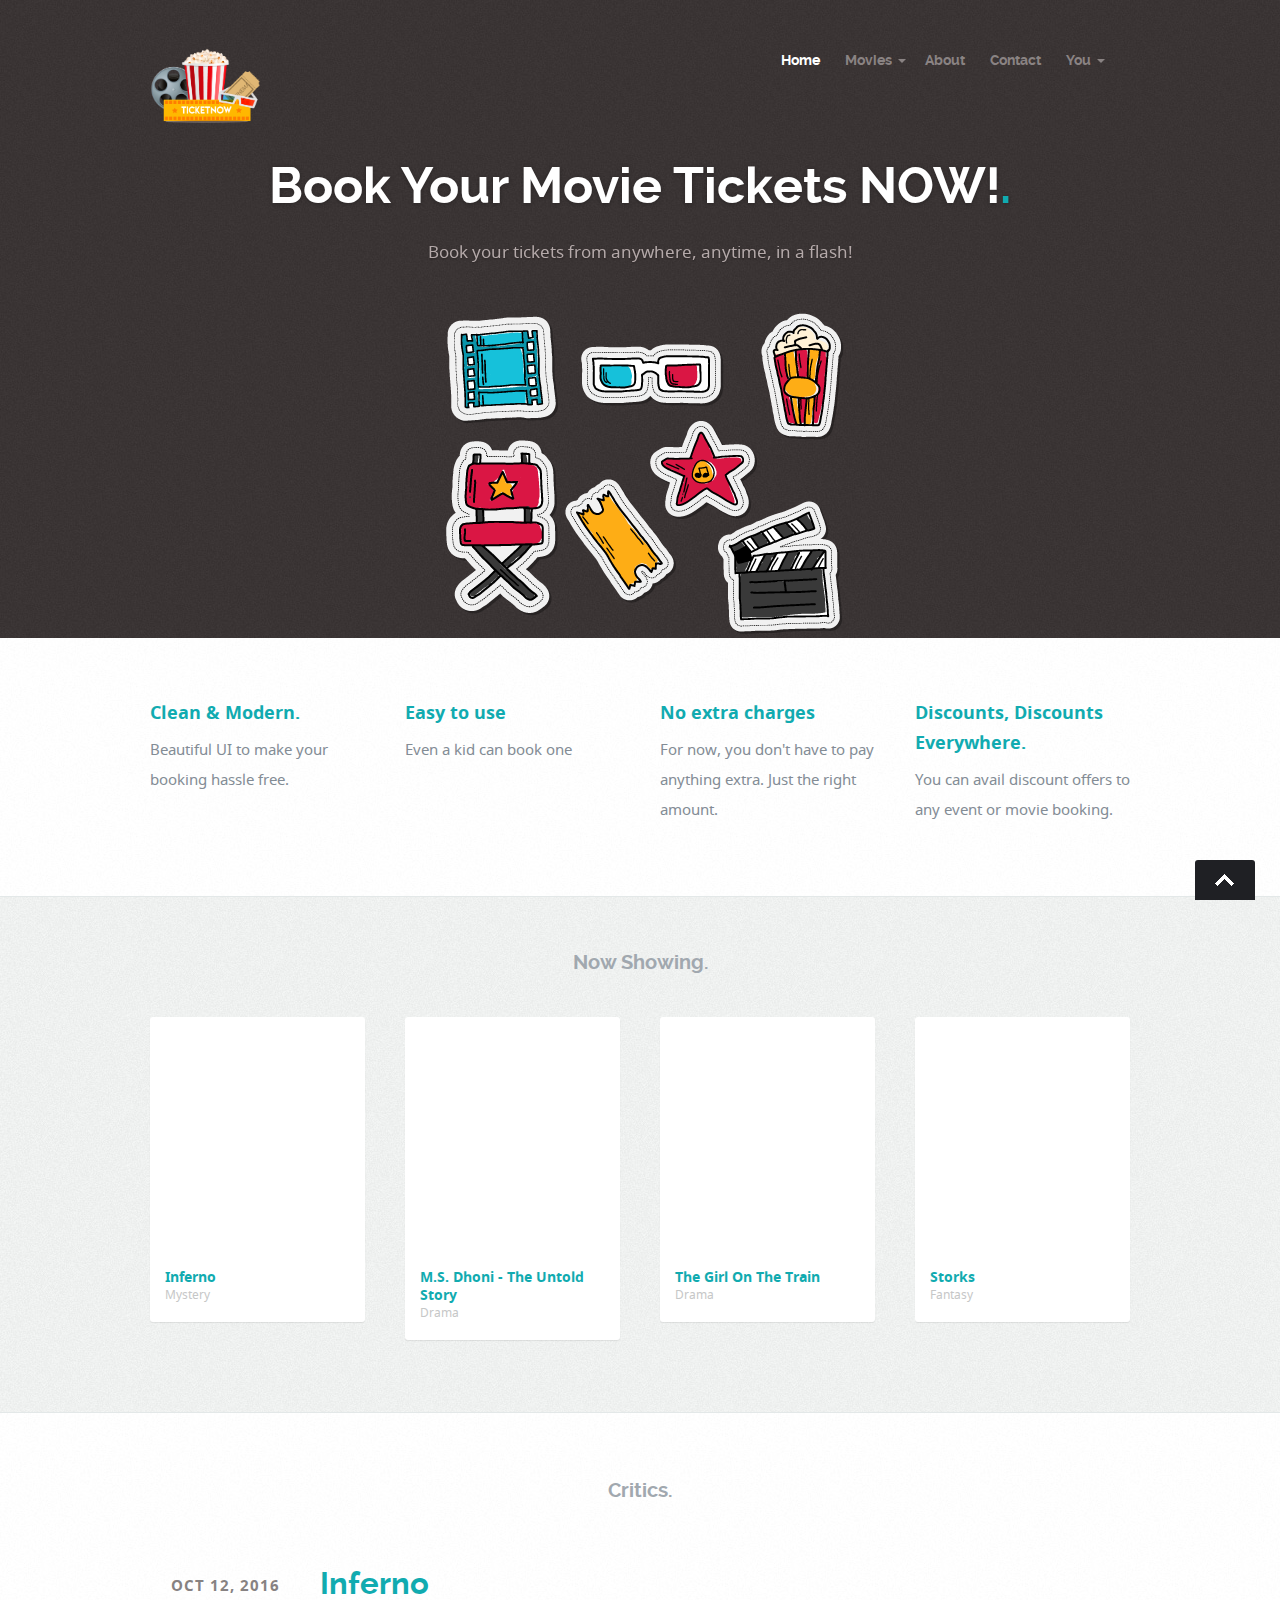
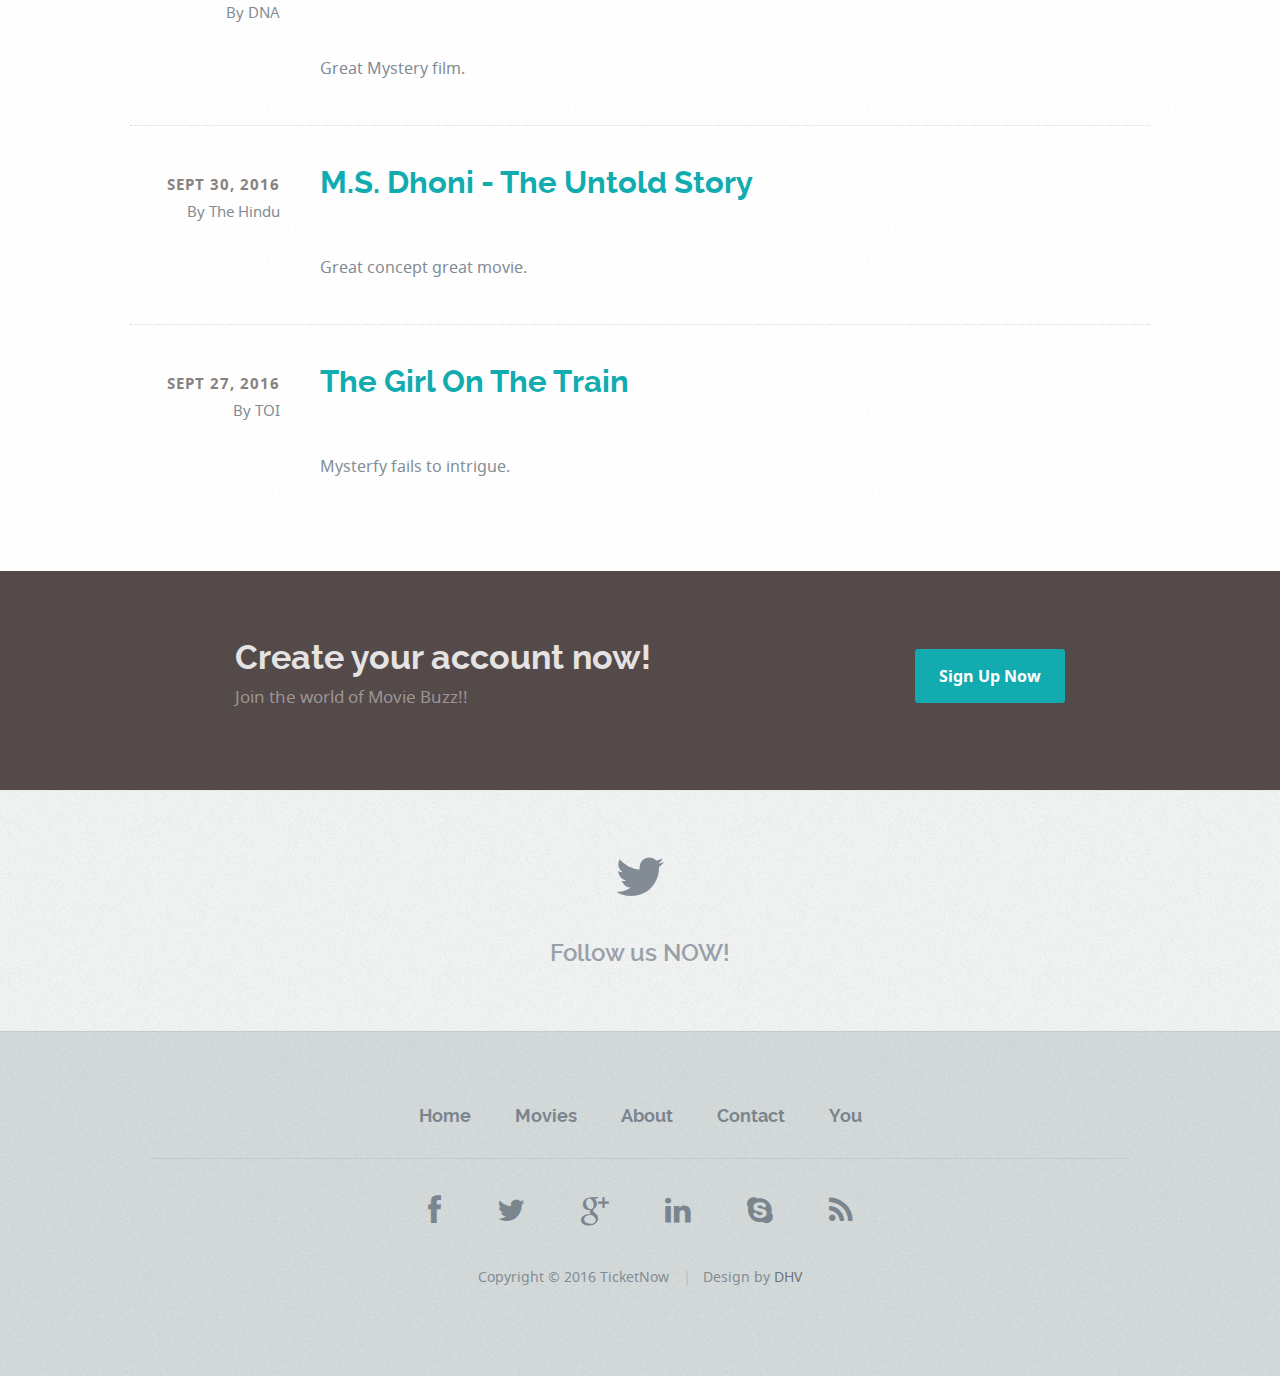
==== index.html @ 1d2d5405 "Addded more utilities to the website" ====
<!DOCTYPE html>
<html class="no-js" lang="en">
<head>
  <meta charset="utf-8">
	<title>TicketNow</title>
	<meta name="description" content="">
	<meta name="author" content="">
  <link rel="stylesheet" href="css/default.css">
	<link rel="stylesheet" href="css/layout.css">
	<script src="js/modernizr.js"></script>
</head>
<body>
   <header>

      <div class="row">

         <div class="twelve columns">

            <div class="logo">
               <a href="index.html"><img alt="" src="images/logo1.png"></a>
            </div>

            <nav id="nav-wrap">

               <a class="mobile-btn" href="#nav-wrap" title="Show navigation">Show navigation</a>
	            <a class="mobile-btn" href="#" title="Hide navigation">Hide navigation</a>

               <ul id="nav" class="nav">

	               <li class="current"><a href="index.html">Home</a></li>
	               <li><span><a href="#">Movies</a></span>
                     <ul>
                        <li><a href="bookseats.php#chooseseat">In Theatres</a></li>
                        <!-- <li><a href="here.html">Coming Soon</a></li> -->
                     </ul>
                  </li>
                 <!--  <li><span><a href="#">Events</a></span>
                     <ul>
                        <li><a href="#">Live</a></li>
                        <li><a href="#">Coming Soon</a></li>
                     </ul>
                  </li>--> 
	               <li><a href="about.html">About</a></li>
                  <li><a href="contact.html">Contact</a></li>
                  <li><span><a href="#">You</a></span>
                     <ul>
                        <li><a href="log_on.php">Login</a></li>
                        <li><a href="validate_reg_input.php">Register</a></li>
                        <li><a href="view_orders.php">Bookings</a></li>
                     </ul>
                  </li>
               </ul> 
            </nav> 

         </div>

      </div>

   </header> 

   <section id="intro">

     <div id="intro-slider" class="flexslider">

		   <ul class="slides">

			   <li>
				   <div class="row">
					   <div class="twelve columns">
						   <div class="slider-text">
							   <h1>Book Your Movie Tickets NOW!<span>.</span></h1>
							   <p>Book your tickets from anywhere, anytime, in a flash!</p>
						   </div>
                     <div class="slider-image">
                        <img style="margin:auto;" src="images/banner4.png" alt="" />
                     </div>
					   </div>
				   </div>
			   </li>

         <li>
				   <div class="row">
					   <div class="twelve columns">
						   <div class="slider-text">
							   <h1>Trending Now<span>.</span></h1>
							   <p>Movies the world is loving. Get your tickets right NOW!</p>
						   </div>
                     <div class="slider-image">
                        <!-- <img src="http://placehold.it/882x332" alt="" /> -->
                        <iframe width="883" height="332" src="https://www.youtube.com/embed/6L6XqWoS8tw?rel=0&showinfo=0" frameborder="0" allowfullscreen></iframe>
                     </div>
					   </div>
				   </div>
			   </li>

         <li>
           <div class="row">
             <div class="twelve columns">
               <div class="slider-text">
                 <h1>Upcoming Movies!<span>.</span></h1>
                 <p>Awaits</p>
               </div>
                     <div class="slider-image">
                        <!-- <img style="margin:auto;" src="images/banner4.png" alt="" /> -->
                        <iframe width="883" height="332" src="https://www.youtube.com/embed/poLjq0u4_5A?rel=0&showinfo=0" frameborder="0" allowfullscreen></iframe>
                     </div>
             </div>
           </div>
         </li>

		   </ul>

	   </div> 

   </section>

   <section id="info">

      <div class="row">

         <div class="bgrid-quarters s-bgrid-halves">

           <div class="columns">
              <h2>Clean & Modern.</h2>

              <p>Beautiful UI to make your booking hassle free.
              </p>
           </div>

           <div class="columns">
              <h2>Easy to use</h2>

              <p>Even a kid can book one</p>
           </div>

           <div class="columns s-first">
              <h2>No extra charges</h2>

              <p>For now, you don't have to pay anything extra. Just the right amount.</p>
           </div>

           <div class="columns">
              <h2>Discounts, Discounts Everywhere.</h2>

              <p>You can avail discount offers to any event or movie booking.</p>
           </div>

           </div>

      </div>

   </section> 

   <section id="works">

      <div class="row">

         <div class="twelve columns align-center">
            <h1>Now Showing.</h1>
         </div>

         <div id="portfolio-wrapper" class="bgrid-quarters s-bgrid-halves">

    		   <div class="columns portfolio-item">
               <div class="item-wrap">
    				   <!-- <a href="#"> -->
                     <!-- <img alt="" src="images/portfolio/geometrics.jpg"> -->
                     <iframe width="215" height="224" src="https://www.youtube.com/embed/RH2BD49sEZI?rel=0&showinfo=0" frameborder="0" allowfullscreen></iframe>
                      
                  <!-- </a> -->
    					<div class="portfolio-item-meta">
    					   <h5><a href="#">Inferno</a></h5>
                     <p>Mystery</p>
    					</div>
               </div>
    			</div>

            <div class="columns portfolio-item">
               <div class="item-wrap">
    				   <!-- <a href="#"> -->
                     <!-- <img alt="" src="images/portfolio/console.jpg"> -->
                        <iframe width="215" height="224" src="https://www.youtube.com/embed/6L6XqWoS8tw?rel=0&showinfo=0" frameborder="0" allowfullscreen></iframe>
                      
                  <!-- </a> -->
    					<div class="portfolio-item-meta">
    					   <h5><a href="#">M.S. Dhoni - The Untold Story</a></h5>
                     <p>Drama</p>
    					</div>
               </div>
    			</div>

            <div class="columns portfolio-item s-first">
               <div class="item-wrap">
    				   <!-- <a href="#"> -->
                     <!-- <img alt="" src="images/portfolio/camera-man.jpg"> -->
                     <iframe width="215" height="224" src="https://www.youtube.com/embed/y5yk-HGqKmM?rel=0&showinfo=0" frameborder="0" allowfullscreen></iframe>
                  <!-- </a> -->
    					<div class="portfolio-item-meta">
    					   <h5><a href="#">The Girl On The Train</a></h5>
                     <p>Drama</p>
    					</div>
               </div>
    			</div>

            <div class="columns portfolio-item">
               <div class="item-wrap">
    				   <!-- <a href="#"> -->
                     <!-- <img alt="" src="images/portfolio/into-the-light.jpg"> -->
                     <iframe width="215" height="224" src="https://www.youtube.com/embed/5yl2wb1-6SQ?rel=0&showinfo=0" frameborder="0" allowfullscreen></iframe>
                      
                  <!-- </a> -->
    					<div class="portfolio-item-meta">
    					   <h5><a href="#">Storks</a></h5>
                     <p>Fantasy</p>
    					</div>
               </div>
    			</div>

         </div>

      </div>

   </section> 
   <section id="journal">

      <div class="row">
         <div class="twelve columns align-center">
            <h1>Critics.</h1>
         </div>
      </div>

      <div class="blog-entries">
      <article class="row entry">

            <div class="entry-header">

              <!--  <div class="permalink">
                  <a href="single.html"><i class="fa fa-link"></i></a>
               </div>
 -->
               <div class="ten columns entry-title pull-right">
                  <h3><a href="single.html">Inferno</a></h3>
               </div>

               <div class="two columns post-meta end">
                  <p>
                  <time datetime="2016-10-12" class="post-date" pubdate="">Oct 12, 2016</time>
                  <span class="dauthor">By DNA</span>
                  </p>
               </div>

            </div>

            <div class="ten columns offset-2 post-content">
               <p>Great Mystery film.</p>
               <!-- <a class="more-link" href="single.html">Read More<i class="fa fa-arrow-circle-o-right"></i></a></p> -->
            </div>

         </article>

         <article class="row entry">

            <div class="entry-header">

               <!-- <div class="permalink">
                  <a href="single.html"><i class="fa fa-link"></i></a>
               </div> -->

               <div class="ten columns entry-title pull-right">
                  <h3><a href="single.html">M.S. Dhoni - The Untold Story</a></h3>
               </div>

               <div class="two columns post-meta end">
                  <p>
                  <time datetime="2016-09-30" class="post-date" pubdate="">Sept 30, 2016</time>
                  <span class="dauthor">By The Hindu</span>
                  </p>
               </div>

            </div>

            <div class="ten columns offset-2 post-content">
               <p>Great concept great movie.</p>
               <!-- <a class="more-link" href="single.html">Read More<i class="fa fa-arrow-circle-o-right"></i></a></p> -->
            </div>

         </article> 
         <article class="row entry">

            <div class="entry-header">

              <!--  <div class="permalink">
                  <a href="single.html"><i class="fa fa-link"></i></a>
               </div> -->

               <div class="ten columns entry-title pull-right">
                  <h3><a href="blog-single.html">The Girl On The Train</a></h3>
               </div>

               <div class="two columns post-meta end">
                  <p>
                  <time datetime="2016-09-27" class="post-date" pubdate="">Sept 27, 2016</time>
                  <span class="dauthor">By TOI</span>
                  </p>
               </div>

            </div>

            <div class="ten columns offset-2 post-content">
               <p>Mysterfy fails to intrigue.</p>
               <!-- <a class="more-link" href="single.html">Read More<i class="fa fa-arrow-circle-o-right"></i></a></p> -->
            </div>

         </article> 

      </div> 

   </section>

   <section id="call-to-action">

      <div class="row">

         <div class="eight columns offset-1">

            <h1><a href="#">Create your account now!</a></h1>
            <p>Join the world of Movie Buzz!!</p>

         </div>

         <div class="three columns action">

            <a href="validate_reg_input.php" class="button">Sign Up Now</a>

         </div>

      </div>

   </section> 

   <section id="tweets">

      <div class="row">

         <div class="tweeter-icon align-center">
            <i class="fa fa-twitter"></i>
         </div>

         <ul id="twitter" class="align-center">
            <li>
               <span>
               Follow us NOW!
               </span>
            </li>
         </ul>

         <!-- <p class="align-center"><a href="#" class="button">Follow us</a></p> -->

      </div>

   </section> 
<footer>

      <div class="row">

         <div class="twelve columns">

            <ul class="footer-nav">
					      <li><a href="#">Home</a></li>
              	<li><a href="bookseats.php#chooseseat">Movies</a></li>
              	<li><a href="about.html">About</a></li>
              	<li><a href="contact.html">Contact</a></li>
                <li><a href="view_orders.php">You</a></li>
			   </ul>

            <ul class="footer-social">
               <li><a href="#"><i class="fa fa-facebook"></i></a></li>
               <li><a href="#"><i class="fa fa-twitter"></i></a></li>
               <li><a href="#"><i class="fa fa-google-plus"></i></a></li>
               <li><a href="#"><i class="fa fa-linkedin"></i></a></li>
               <li><a href="#"><i class="fa fa-skype"></i></a></li>
               <li><a href="#"><i class="fa fa-rss"></i></a></li>
            </ul>

            <ul class="copyright">
               <li>Copyright &copy; 2016 TicketNow</li> 
               <li>Design by <a target=blank href="http://www.somaiya.edu/kjsce/">DHV</a></li>               
            </ul>

         </div>

         <div id="go-top" style="display: block;"><a title="Back to Top" href="#">Go To Top</a></div>

      </div>

   </footer>
   <script src="http://ajax.googleapis.com/ajax/libs/jquery/1.10.2/jquery.min.js"></script>
   <script>window.jQuery || document.write('<script src="js/jquery-1.10.2.min.js"><\/script>')</script>
   <script type="text/javascript" src="js/jquery-migrate-1.2.1.min.js"></script>

   <script src="js/jquery.flexslider.js"></script>
   <script src="js/doubletaptogo.js"></script>
   <script src="js/init.js"></script>

</body>

</html>
---- css/default.css ----
/*
=====================================================================
*   Sparrow v1.0 Default Stylesheet
*   url: styleshout.com
*   02-07-2014
=====================================================================

TOC:
a. Webfonts and Icon fonts
b. Reset
c. Default Styles
   1. Basic
   2. Typography
   3. Links
   4. Images
   5. Buttons
   6. Forms
d. Grid
e. Others
   1. Clearing
   2. Misc

=====================================================================  */

/* ------------------------------------------------------------------ */
/* a. Webfonts and Icon fonts
 ------------------------------------------------------------------ */

@import url("fonts.css");
@import url("font-awesome/css/font-awesome.min.css");

/* ------------------------------------------------------------------
/* b. Reset
      Adapted from:
      Normalize.css - https://github.com/necolas/normalize.css/
      HTML5 Doctor Reset - html5doctor.com/html-5-reset-stylesheet/
/* ------------------------------------------------------------------ */

html, body, div, span, object, iframe,
h1, h2, h3, h4, h5, h6, p, blockquote, pre,
abbr, address, cite, code,
del, dfn, em, img, ins, kbd, q, samp,
small, strong, sub, sup, var,
b, i,
dl, dt, dd, ol, ul, li,
fieldset, form, label, legend,
table, caption, tbody, tfoot, thead, tr, th, td,
article, aside, canvas, details, figcaption, figure,
footer, header, hgroup, menu, nav, section, summary,
time, mark, audio, video {
   margin: 0;
   padding: 0;
   border: 0;
   outline: 0;
   font-size: 100%;
   vertical-align: baseline;
   background: transparent;
}

article,aside,details,figcaption,figure,
footer,header,hgroup,menu,nav,section {
   display: block;
}

audio,
canvas,
video {
   display: inline-block;
}

audio:not([controls]) {
   display: none;
   height: 0;
}

[hidden] { display: none; }

code, kbd, pre, samp {
   font-family: monospace, serif;
   font-size: 1em;
}

pre {
   white-space: pre;
   white-space: pre-wrap;
   word-wrap: break-word;
}

blockquote, q { quotes: &#8220 &#8220; }

blockquote:before, blockquote:after,
q:before, q:after {
   content: '';
   content: none;
}

ins {
   background-color: #ff9;
   color: #000;
   text-decoration: none;
}

mark {
   background-color: #A7F4F6;
   color: #555;
}

del { text-decoration: line-through; }

abbr[title], dfn[title] {
   border-bottom: 1px dotted;
   cursor: help;
}

table {
   border-collapse: collapse;
   border-spacing: 0;
}


/* ------------------------------------------------------------------ */
/* c. Default and Basic Styles
      Adapted from:
      Skeleton CSS Framework - http://www.getskeleton.com/
      Typeplate Typographic Starter Kit - http://typeplate.com/
/* ------------------------------------------------------------------ */

/*  1. Basic  ------------------------------------------------------- */

*,
*:before,
*:after {
   -moz-box-sizing: border-box;
   -webkit-box-sizing: border-box;
   box-sizing: border-box;
}

html { font-size: 62.5%; }

body {
   background: #fff;
   font-family: notosans-regular, sans-serif;
   font-size: 15px;
   line-height: 30px;
   color: #838C95;

   -webkit-font-smoothing: antialiased; /* Fix for webkit rendering */
   -webkit-text-size-adjust: 100%;
}

/*  2. Typography
       Vertical rhythm with leading derived from 6
--------------------------------------------------------------------- */

h1, h2, h3, h4, h5, h6 {
   color: #313131;
   font-family: raleway-bold, sans-serif;
}
h1 a, h2 a, h3 a, h4 a, h5 a, h6 a { font-weight: inherit; }
h1 { font-size: 42px; line-height: 48px; margin-bottom: 12px;}
h2 { font-size: 30px; line-height: 42px; margin-bottom: 6px; }
h3 { font-size: 24px; line-height: 30px; margin-bottom: 12px; }
h4 { font-size: 21px; line-height: 30px; margin-bottom: 6px; }
h5 { font-size: 18px; line-height: 30px; }
h6 { font-size: 14px; line-height: 30px; }
.subheader { }

p { margin: 0 0 30px 0; }
p img { margin: 0; }
p.lead {
   font: 20px/36px raleway-regular, sans-serif;
   margin-bottom: 18px;
   color: #9FA5AD;
}

/* for 'em' and 'strong' tags, font-size and line-height should be same with
the body tag due to rendering problems in some browsers */
em { font: 15px/30px notosans-italic, sans-serif; }
strong, b { font: 15px/30px notosans-bold, sans-serif; }
small { font-size: 11px; line-height: inherit; }

/* Blockquotes */
blockquote {
   margin: 30px 0px;
   padding-left: 40px;
   position: relative;
}
blockquote:before {
   content: "\201C";
   opacity: 0.45;
   font-size: 80px;
   line-height: 0px;
   margin: 0;
   font-family: arial, sans-serif;

   position: absolute;
   top:  30px;
   left: 0;
}
blockquote p {
   font-family: georgia, serif;
   font-style: italic;
   padding: 0;
   font-size: 18px;
   line-height: 30px;
}
blockquote cite {
   display: block;
   font-size: 12px;
   font-style: normal;
   line-height: 18px;
}
blockquote cite:before { content: "\2014 \0020"; }
blockquote cite a,
blockquote cite a:visited { color: #8B9798; border: none }

/* ---------------------------------------------------------------------
/*  Pull Quotes Markup
/*
    <aside class="pull-quote">
      <blockquote>
         <p></p>
      </blockquote>
    </aside>
/*
/* --------------------------------------------------------------------- */
.pull-quote {
   position: relative;
   padding: 18px 30px 18px 0px;
}
.pull-quote:before,
.pull-quote:after {
   height: 1em;
   opacity: 0.45;
   position: absolute;
   font-size: 80px;
   font-family: Arial, Sans-Serif;
}
.pull-quote:before {
   content: "\201C";
   top:  33px;
   left: 0;
}
.pull-quote:after {
   content: '\201D';
   bottom: -33px;
   right: 0;
}
.pull-quote blockquote {
   margin: 0;
}
.pull-quote blockquote:before {
   content: none;
}

/* Abbreviations */
abbr {
   font-family: notosans-bold, sans-serif;
   font-variant: small-caps;
   text-transform: lowercase;
   letter-spacing: .5px;
   color: gray;
}
abbr:hover { cursor: help; }

/* drop cap */
.drop-cap:first-letter {
   float: left;
   margin: 0;
   padding: 14px 6px 0 0;
   font-size: 84px;
   font-family: /* Copperplate */ raleway-bold, sans-serif;
   line-height: 60px;
   text-indent: 0;
   background: transparent;
   color: inherit;
}

hr { border: solid #E3E3E3; border-width: 1px 0 0; clear: both; margin: 11px 0 30px; height: 0; }


/*  3. Links  ------------------------------------------------------- */

a, a:visited {
   text-decoration: none;
   outline: 0;
   color: #11ABB0;

   -webkit-transition: color .3s ease-in-out;
   -moz-transition: color .3s ease-in-out;
   -o-transition: color .3s ease-in-out;
   transition: color .3s ease-in-out;
}
a:hover, a:focus { color: #313131; }
p a, p a:visited { line-height: inherit; }


/*  4. List  --------------------------------------------------------- */

ul, ol { margin-bottom: 24px; margin-top: 12px; }
ul { list-style: none outside; }
ol { list-style: decimal; }
ol, ul.square, ul.circle, ul.disc { margin-left: 30px; }
ul.square { list-style: square outside; }
ul.circle { list-style: circle outside; }
ul.disc { list-style: disc outside; }
ul ul, ul ol,
ol ol, ol ul { margin: 6px 0 6px 30px; }
ul ul li, ul ol li,
ol ol li, ol ul li { margin-bottom: 6px; }
li { line-height: 18px; margin-bottom: 12px; }
ul.large li { }
li p { }

/* ---------------------------------------------------------------------
/*  Stats Tab Markup

    <ul class="stats-tabs">
      <li><a href="#">[value]<b>[name]</b></a></li>
    </ul>

    Extend this object into your markup.
/*
/* --------------------------------------------------------------------- */
.stats-tabs {
   padding: 0;
   margin: 24px 0;
}
.stats-tabs li {
   display: inline-block;
   margin: 0 10px 18px 0;
   padding: 0 10px 0 0;
   border-right: 1px solid #ccc;
}
.stats-tabs li:last-child {
   margin: 0;
   padding: 0;
   border: none;
}
.stats-tabs li a {
   display: inline-block;
   font-size: 22px;
   font-family: notosans-bold, sans-serif;
   border: none;
   color: #313131;
}
.stats-tabs li a:hover {
   color:#11ABB0;
}
.stats-tabs li a b {
   display: block;
   margin: 6px 0 0 0;
   font-size: 13px;
   font-family: notosans-regular, sans-serif;
   color: #8B9798;
}

/* definition list */
dl { margin: 12px 0; }
dt { margin: 0; color:#11ABB0; }
dd { margin: 0 0 0 20px; }

/* Lining Definition Style Markup */
.lining dt,
.lining dd {
   display: inline;
   margin: 0;
}
.lining dt + dt:before,
.lining dd + dt:before {
   content: "\A";
   white-space: pre;
}
.lining dd + dd:before {
   content: ", ";
}
.lining dd:before {
   content: ": ";
   margin-left: -0.2em;
}

/* Dictionary Definition Style Markup */
.dictionary-style dt {
   display: inline;
   counter-reset: definitions;
}
.dictionary-style dt + dt:before {
   content: ", ";
   margin-left: -0.2em;
}
.dictionary-style dd {
   display: block;
   counter-increment: definitions;
}
.dictionary-style dd:before {
   content: counter(definitions, decimal) ". ";
}

/* Pagination */
.pagination {
   margin: 36px auto;
   text-align: center;
}
.pagination ul li {
   display: inline-block;
   margin: 0;
   padding: 0;
}
.pagination .page-numbers {
   font: 15px/18px notosans-bold, sans-serif;
   display: inline-block;
   padding: 6px 10px;
   margin-right: 3px;
   margin-bottom: 6px;
   color: #6E757C;
   background-color: #E6E8EB;

   -webkit-transition: all 200ms ease-in-out;
   -moz-transition: all 200ms ease-in-out;
   -o-transition: all 200ms ease-in-out;
   -ms-transition: all 200ms ease-in-out;
   transition: all 200ms ease-in-out;

   -moz-border-radius: 3px;
   -webkit-border-radius: 3px;
   -khtml-border-radius: 3px;
   border-radius: 3px;
}
.pagination .page-numbers:hover {
   background: #838A91;
   color: #fff;
}
.pagination .current,
.pagination .current:hover {
   background-color: #11ABB0;
   color: #fff;
}
.pagination .inactive,
.pagination .inactive:hover {
   background-color: #E6E8EB;
   color: #A9ADB2;
}
.pagination .prev, .pagination .next {}

/*  5. Images  --------------------------------------------------------- */

img {
   max-width: 100%;
   height: auto;
}
img.pull-right { margin: 12px 0px 0px 18px; }
img.pull-left { margin: 12px 18px 0px 0px; }

/*  6. Buttons  --------------------------------------------------------- */

.button,
.button:visited,
button,
input[type="submit"],
input[type="reset"],
input[type="button"] {
   font: 16px/30px notosans-bold, sans-serif;
   background: #11ABB0;
   display: inline-block;
   text-decoration: none;
   letter-spacing: 0;
   color: #fff;
   padding: 12px 24px;
   margin-bottom: 18px;
   border: none;
   cursor: pointer;
   height: auto;

   -webkit-transition: all .2s ease-in-out;
   -moz-transition: all .2s ease-in-out;
   -o-transition: all .2s ease-in-out;
   -ms-transition: all .2s ease-in-out;
   transition: all .2s ease-in-out;

   -moz-border-radius: 3px;
   -webkit-border-radius: 3px;
   -khtml-border-radius: 3px;
   border-radius: 3px;
}

.button:hover,
button:hover,
input[type="submit"]:hover,
input[type="reset"]:hover,
input[type="button"]:hover {
   background: #3d4145;
   color: #fff;
}

.button:active,
button:active,
input[type="submit"]:active,
input[type="reset"]:active,
input[type="button"]:active {
   background: #3d4145;
   color: #fff;
}

.button.full-width,
button.full-width,
input[type="submit"].full-width,
input[type="reset"].full-width,
input[type="button"].full-width {
   width: 100%;
   padding-left: 0 !important;
   padding-right: 0 !important;
   text-align: center;
}

/* Fix for odd Mozilla border & padding issues */
button::-moz-focus-inner,
input::-moz-focus-inner {
    border: 0;
    padding: 0;
}


/*  7. Forms  --------------------------------------------------------- */

form { margin-bottom: 24px; }
fieldset { margin-bottom: 24px; }

input[type="text"],
input[type="password"],
input[type="email"],
textarea,
select {
   display: block;
   padding: 18px 15px;
   margin: 0 0 24px 0;
   border: 0;
   outline: none;
   vertical-align: middle;
   min-width: 260px;
   max-width: 100%;
   font-size: 15px;
   line-height: 24px;
   color: #647373;
   background: #D3D9D9;

   -moz-border-radius: 3px;
   -webkit-border-radius: 3px;
   -khtml-border-radius: 3px;
   border-radius: 3px;
}

/* select { padding: 0;
   width: 220px;
   } */

input[type="text"]:focus,
input[type="password"]:focus,
input[type="email"]:focus,
textarea:focus {
   color: #B3B7BC;
   background-color: #3d4145;
}

textarea { min-height: 200px; }

label,
legend {
   font: 16px/24px notosans-bold, sans-serif;
   margin: 12px 0;
   color: #3d4145;
   display: block;
}
label span,
legend span {
   color: #8B9798;
   font: 14px/24px notosans-regular, sans-serif;
}

input[type="checkbox"],
input[type="radio"] {
    font-size: 15px;
    color: #737373;
}

input[type="checkbox"] { display: inline; }

/* ------------------------------------------------------------------ */
/* d. Grid
---------------------------------------------------------------------
   gutter = 40px.
/* ------------------------------------------------------------------ */

/* default
--------------------------------------------------------------- */
.row {
   width: 96%;
   max-width: 1020px;
   margin: 0 auto;
}
/* fixed width for IE8 */
.ie .row { width: 1000px ; }

.narrow .row { max-width: 980px; }

.row .row { width: auto; max-width: none; margin: 0 -20px; }

/* row clearing */
.row:before,
.row:after {
    content: " ";
    display: table;
}
.row:after {
    clear: both;
}

.column, .columns {
   position: relative;
   padding: 0 20px;
   min-height: 1px;
   float: left;
}
.column.centered, .columns.centered  {
    float: none;
    margin: 0 auto;
}

/* removed gutters */
.row.collapsed > .column,
.row.collapsed > .columns,
.column.collapsed, .columns.collapsed  { padding: 0; }

[class*="column"] + [class*="column"]:last-child { float: right; }
[class*="column"] + [class*="column"].end { float: right; }

/* column widths */
.row .one         { width: 8.33333%; }
.row .two         { width: 16.66667%; }
.row .three       { width: 25%; }
.row .four        { width: 33.33333%; }
.row .five        { width: 41.66667%; }
.row .six         { width: 50%; }
.row .seven       { width: 58.33333%; }
.row .eight       { width: 66.66667%; }
.row .nine        { width: 75%; }
.row .ten         { width: 83.33333%; }
.row .eleven      { width: 91.66667%; }
.row .twelve      { width: 100%; }

/* Offsets */
.row .offset-1    { margin-left: 8.33333%; }
.row .offset-2    { margin-left: 16.66667%; }
.row .offset-3    { margin-left: 25%; }
.row .offset-4    { margin-left: 33.33333%; }
.row .offset-5    { margin-left: 41.66667%; }
.row .offset-6    { margin-left: 50%; }
.row .offset-7    { margin-left: 58.33333%; }
.row .offset-8    { margin-left: 66.66667%; }
.row .offset-9    { margin-left: 75%; }
.row .offset-10   { margin-left: 83.33333%; }
.row .offset-11   { margin-left: 91.66667%; }

/* Push/Pull */
.row .push-1      { left: 8.33333%; }
.row .pull-1      { right: 8.33333%; }
.row .push-2      { left: 16.66667%;   }
.row .pull-2      { right: 16.66667%; }
.row .push-3      { left: 25%; }
.row .pull-3      { right: 25%;  }
.row .push-4      { left: 33.33333%; }
.row .pull-4      { right: 33.33333%; }
.row .push-5      { left: 41.66667%; }
.row .pull-5      { right: 41.66667%; }
.row .push-6      { left: 50%; }
.row .pull-6      { right: 50%; }
.row .push-7      { left: 58.33333%; }
.row .pull-7      { right: 58.33333%; }
.row .push-8      { left: 66.66667%;   }
.row .pull-8      { right: 66.66667%; }
.row .push-9      { left: 75%; }
.row .pull-9      { right: 75%; }
.row .push-10     { left: 83.33333%; }
.row .pull-10     { right: 83.33333%; }
.row .push-11     { left: 91.66667%; }
.row .pull-11     { right: 91.66667%; }

/* block grids
--------------------------------------------------------------------- */
.bgrid-sixths [class*="column"]   { width: 16.66667%; }
.bgrid-quarters [class*="column"] { width: 25%; }
.bgrid-thirds [class*="column"]   { width: 33.33333%; }
.bgrid-halves [class*="column"]   { width: 50%; }

[class*="bgrid"] [class*="column"] + [class*="column"]:last-child { float: left; }

/* Left clearing for block grid columns - columns that changes width in
different screen sizes. Allows columns with different heights to align
properly.
--------------------------------------------------------------------- */
.first { clear: left; }   /* first column in default screen */
.s-first { clear: none; } /* first column in smaller screens */

/* smaller screens
--------------------------------------------------------------- */
@media only screen and (max-width: 900px) {

   /* block grids on small screens */
   .s-bgrid-sixths [class*="column"]   { width: 16.66667%; }
   .s-bgrid-quarters [class*="column"] { width: 25%; }
   .s-bgrid-thirds [class*="column"]   { width: 33.33333%; }
   .s-bgrid-halves [class*="column"]   { width: 50%; }

   /* block grids left clearing */
   .first { clear: none; }
   .s-first { clear: left; }

}

/* mobile wide/smaller tablets
--------------------------------------------------------------- */
@media only screen and (max-width: 767px) {

   .row {
      width: 480px;
      margin: 0 auto;
      padding: 0;
   }
   .column, .columns {
      width: auto !important;
      float: none;
      margin-left: 0;
      margin-right: 0;
      padding: 0 30px;
   }
   .row .row { width: auto; max-width: none; margin: 0 -30px; }

   [class*="column"] + [class*="column"]:last-child { float: none; }
   [class*="bgrid"] [class*="column"] + [class*="column"]:last-child { float: none; }

   /* Offsets */
   .row .offset-1    { margin-left: 0%; }
   .row .offset-2    { margin-left: 0%; }
   .row .offset-3    { margin-left: 0%; }
   .row .offset-4    { margin-left: 0%; }
   .row .offset-5    { margin-left: 0%; }
   .row .offset-6    { margin-left: 0%; }
   .row .offset-7    { margin-left: 0%; }
   .row .offset-8    { margin-left: 0%; }
   .row .offset-9    { margin-left: 0%; }
   .row .offset-10   { margin-left: 0%; }
   .row .offset-11   { margin-left: 0%; }
}

/* mobile narrow
--------------------------------------------------------------- */
@media only screen and (max-width: 480px) {

   .row { width: auto; }

}

/* larger screens
--------------------------------------------------------------- */
@media screen and (min-width: 1200px) {

   .wide .row { max-width: 1180px; }

}

/* ------------------------------------------------------------------ */
/* e. Others
/* ------------------------------------------------------------------ */

/*  1. Clearing
    (http://nicolasgallagher.com/micro-clearfix-hack/
--------------------------------------------------------------------- */

.cf:before,
.cf:after {
    content: " ";
    display: table;
}
.cf:after {
    clear: both;
}

/*  2. Misc -------------------------------------------------------- */

.remove-bottom { margin-bottom: 0 !important; }
.half-bottom { margin-bottom: 12px !important; }
.add-bottom { margin-bottom: 24px !important; }
.no-border { border: none; }

.text-center  { text-align: center !important; }
.text-left    { text-align: left !important; }
.text-right   { text-align: right !important; }
.pull-left    { float: left !important; }
.pull-right   { float: right !important; }
.align-center {
   margin-left: auto !important;
   margin-right: auto !important;
   text-align: center !important;
}
---- css/layout.css ----
/*
=====================================================================

*   Sparrow v1.0.1 Layout Stylesheet
*   url: styleshout.com
*   03-05-2014

=====================================================================

   TOC:
   a. Common Styles.
   b. Header Styles.
   c. Intro Section - Main Page.
   d. Info Section - Main Page.
   e. Works Section - Main Page.
   f. Journal Section - Main Page.
   g. Call-To-Action Section - Main Page.
   h. Tweets Section - Main Page.
   i. Blog.
   j. Porfolio.
   k. About.
   l. Contact.
   m. Footer.

===================================================================== */

/* ------------------------------------------------------------------ */
/* a. Common Styles
/* ------------------------------------------------------------------ */

/*table {
    border-collapse: collapse;
    width: 100%;
}

th, td {
    padding: 8px;
    text-align: left;
    border-bottom: 1px solid #ddd;
}

tr:hover{background-color:#f5f5f5}
*/

body { background: #D2D8D8 url(../images/bg.jpg); }
img { border-radius: 3px; }
.content-outer { background: #fff }

/* page title */
#page-title {
   background: #383232 url(../images/header-bg.jpg);
   padding-top: 42px;
   padding-bottom: 54px;
}
#page-title h1 {
   font: 50px/60px raleway-bold, sans-serif;
   color: #fff;
   padding: 0;
   margin: 0 0 18px 0;
   text-shadow: 0px 1px 5px rgba(0, 0, 0, .3);
}
#page-title h1 span,
#page-title a { color: #11ABB0; }
#page-title p {
   font: 17px/36px notosans-regular, sans-serif;
   padding: 0;
   margin: 12px 5% 0;
   color: #b4a9a9;
   text-shadow: 0px 1px 2px rgba(0, 0, 0, .3);
}

/* page content */
#page-content {
   padding-top: 54px;
   padding-bottom: 54px;
   margin: 0 auto;
   width: 91.66667%;
}
/* page */
.page section {
   padding-top: 24px;
   padding-bottom: 12px;
}
.page h1, .title-heading {
   font: 39px/48px raleway-semibold, sans-serif;
   margin-bottom: 18px;
}

/* sidebar */
#sidebar {
   padding-top: 42px;
   padding-left: 18px;
}
#sidebar h5 {
   font: 18px/30px notosans-bold, sans-serif;
   font-weight: normal;
   margin-bottom: 6px;
}
#sidebar .widget { margin-bottom: 24px; }

/* Link list */
#sidebar .link-list {
   margin: 12px 0 18px 0;
   padding: 0;
}
#sidebar .link-list li {
   line-height: 24px;
}
#sidebar .link-list li a {
   border: none;
   color: #838C95;
}
#sidebar .link-list li a:hover {
   color: #313131;
}

/* tag cloud */
#sidebar .tagcloud {
   margin: 18px 0 18px -12px;
   padding: 0;
}
#sidebar .tagcloud a {
   font: bold 12px/24px notosans-regular , sans-serif !important;
   display: inline-block;
   float: left;
   margin: 0 0 12px 12px;
   padding: 6px 10px;
   position: relative;
   text-transform: uppercase;
   background: #D3D9D9;
	text-decoration: none;
   letter-spacing: 1px;
   color: #6D7E7E;

   -webkit-transition: all .2s ease-in-out;
	-moz-transition: all .2s ease-in-out;
	-o-transition: all .2s ease-in-out;
	-ms-transition: all .2s ease-in-out;
	transition: all .2s ease-in-out;

   border-radius: 3px;
}
#sidebar .tagcloud a:hover {
    color: #fff;
    background: #11ABB0;
}

/* Photostream */
#sidebar .photostream {
   list-style: none;
   margin: 18px 0 24px -15px;
   padding: 0;
   overflow: hidden;
}
#sidebar .photostream li {
   float: left;
   display: inline-block;
   margin: 0 0 15px 15px;
   padding: 0;
}
#sidebar .photostream li a { }
#sidebar .photostream li a img {
   border-radius: 3px;
   height: 54px;
   width: 54px;
   vertical-align: bottom;
}

/* search */
#sidebar .widget_search form {
   /*position: relative; */
   margin: 24px 0 36px 0;
}
#sidebar .widget .text-search {
	padding-right: 40px;
	border:none;
   width: 100%;
   min-width: 150px;

   border-radius: 3px;
}
#sidebar .widget .submit-search {
	/*background:url(../images/search-icon.png) no-repeat;*/
	border:none;
	cursor:pointer;
	width:18px;
	height:18px;
   margin: 0;
   padding: 0;

   float: right;
   position: relative;
   top: -60px;
   right: 18px;
   /*display: none !important;*/
}

#primary { }

/* ------------------------------------------------------------------ */
/* b. Header Styles
/* ------------------------------------------------------------------ */

header {
   height: 96px;
   width: 100%;
   background: #383232 url(../images/header-bg.jpg);
}

/* header logo */
header .logo {
   position: absolute;
   left: 20px;
   top: 48px;
}
header .logo a {
   display: block;
   margin: 0;
	padding: 0;
	border: none;
	outline: none;
   width: 113px;
   height: 24px;
}

/* primary navigation
--------------------------------------------------------------------- */
#nav-wrap ul, #nav-wrap li, #nav-wrap a {
	margin: 0;
	padding: 0;
	border: none;
	outline: none;
}

/* nav-wrap */
#nav-wrap {
	position: relative;
   font: 14px raleway-bold, sans-serif;
   float: right;
   margin-top: 36px;
   margin-right: 20px;
   z-index: 99999;
}

/* hide toggle button */
#nav-wrap > a.mobile-btn {
   display: none;
   border-radius: 3px;
}

ul#nav {
   min-height: 48px;
   width: auto;

   /* left align the menu */
   text-align: left;
}
ul#nav li {
	position: relative;
	list-style: none;
   height: 48px;
   display: inline-block;
}

/* Links */
ul#nav li a {

/* 8px padding top + 8px padding bottom + 32px line-height = 48px */

   display: inline-block;
   padding: 8px 11px;
   line-height: 32px;
	text-decoration: none;
   text-align: left;
   color: #8a8383;

	-webkit-transition: color .2s ease-in-out;
	-moz-transition: color .2s ease-in-out;
	-o-transition: color .2s ease-in-out;
	-ms-transition: color .2s ease-in-out;
	transition: color .2s ease-in-out;
}

ul#nav li a:active { background-color: transparent !important; }
ul#nav li:hover > a,
ul#nav li.current a { color: #fff; }

/* adds down arrow */
ul#nav span:after {
   width: 0;
	height: 0px;
	border: 4px solid transparent;
	border-bottom: none;
	border-top-color: #8a8383;
	content: '';
	vertical-align: middle;
	display: inline-block;
	position: relative;
	right: 5px;
}

/* Sub Menu
----------------------------------------------------- */
ul#nav ul {
   position: absolute;
   top: 100%;
   left: 0;
	background: #1f2024;
   min-width: 100%;

	border-radius: 0 0 3px 3px;

   /* for transition effects */
   opacity: 0;
   filter: alpha(opacity=0);

	-webkit-transition: opacity .25s ease .1s;
	-moz-transition: opacity .25s ease .1s;
	-o-transition: opacity .25s ease .1s;
	-ms-transition: opacity .25s ease .1s;
	transition: opacity .25s ease .1s;
}

/* Third level sub menu
ul#nav ul ul {
	position: absolute;
	top: 0;
	left: 100%;

	border-radius: 0 3px 3px 3px;
}
*/

ul#nav ul li {
   padding: 0;
   display: block;
   text-align: left;

   /* for transition effects */
   height: 0;
	overflow: hidden;

  	-webkit-transition: height .25s ease .1s;
	-moz-transition: height .25s ease .1s;
	-o-transition: height .25s ease .1s;
	-ms-transition: height .25s ease .1s;
	transition: height .25s ease .1s;
}

/*On Hover */
ul#nav li:hover > ul { opacity: 1; filter: alpha(opacity=100); }
ul#nav li:hover > ul li {
	height: 42px;
	overflow: visible;
   border-bottom: 1px solid #26272C;
}
ul#nav li:hover > ul li:last-child  { border: none; }

/* Sub Menu Anchor links */
ul#nav ul li a {
	padding: 6px 15px;
	margin: 0;
   white-space: nowrap;
   font-size: 13px;
}


/* ------------------------------------------------------------------ */
/* c. Intro Section - Main Page
/* ------------------------------------------------------------------ */

#intro { background: #383232 url(../images/header-bg.jpg); }

/* Flex Slider
/* ------------------------------------------------------------------ */

/* Reset */
.flexslider a:active,
.flexslider a:focus  { outline: none; }
.slides,
.flex-control-nav,
.flex-direction-nav { margin: 0; padding: 0; list-style: none; }
.slides li { margin: 0; padding: 0;}

/* Necessary Styles */
.flexslider {
   position: relative;
   zoom: 1;
   margin: 0;
   padding: 0;
}
.flexslider .slides { zoom: 1; }
.flexslider .slides > li { position: relative; }

/* Hide the slides before the JS is loaded. Avoids image jumping */
.flexslider .slides > li { display: none; -webkit-backface-visibility: hidden; }
/* Suggested container for slide animation setups. Can replace this with your own */
.flex-container { zoom: 1; position: relative; }

/* Clearfix for .slides */
.slides:before,
.slides:after {
   content: " ";
   display: table;
}
.slides:after {
   clear: both;
}

/* No JavaScript Fallback */
/* If you are not using another script, such as Modernizr, make sure you
 * include js that eliminates this class on page load */
.no-js .slides > li:first-child { display: block; }


/* FlexSlider Intro Slider Styles */
.slides {
   overflow: hidden;
   position: relative;
}
.slider-text {
	color: #b4a9a9;
   width: 90%;
   text-align: center;
   margin: 60px auto 36px auto;
}
.slider-text h1 {
   font: 50px/60px raleway-bold, sans-serif;
   color: #fff;
   padding: 0;
   margin: 0 0 18px 0;
   text-shadow: 0px 1px 5px rgba(0, 0, 0, .3);
}
.slider-text h1 span,
.slider-text a { color: #11ABB0; }
.slider-text p {
   font: 17px/36px notosans-regular, sans-serif;
   padding: 0;
   margin: 12px 8% 0;
   text-shadow: 0px 1px 2px rgba(0, 0, 0, .3);
}
.slider-image {
   width: 90%;
   margin: 0 auto;
}
.slides li img {
   vertical-align: bottom;
   display: block;
}

/* Direction Navigation
--------------------------------------------------------------- */
.flex-direction-nav a {
   display: block;
	width: 40px;
	height: 66px;
	margin: -33px 0 0 0;
	background-color: #1f2024;
	cursor: pointer;
	z-index: 99999;
	opacity: 0;
   position: absolute;
	top: 50%;

   /* hide text */
   font: 0/0 a;
   text-shadow: none;
   color: transparent;

	-webkit-transition: all 0.2s ease-in-out;
	-moz-transition: all 0.2s ease-in-out;
	-o-transition: all 0.2s ease-in-out;
	-ms-transition: all 0.2s ease-in-out;
	transition: all 0.2s ease-in-out;
}

.flex-direction-nav a:hover { background-color: #0F9095; }

.flex-direction-nav .flex-next {
	right: 0px;
	background: #1f2024 url(../images/direction-nav-right.png) no-repeat 47% 50%;
	position: absolute;

	border-radius: 3px 0 0 3px;
}
.flex-direction-nav .flex-prev {
	left: 0px;
	background: #1f2024 url(../images/direction-nav-left.png) no-repeat 53% 50%;
	position: absolute;

	border-radius: 0 3px 3px 0;
}
.flexslider:hover .flex-next,
.flexslider:hover .flex-prev { opacity: 1; }
.flex-direction-nav .flex-disabled {
   opacity: .3 !important;
   filter: alpha(opacity=30);
   cursor: default;
}


/* ------------------------------------------------------------------ */
/* d. Info Section - Main Page
/* ------------------------------------------------------------------ */

#info {
   background: #fff url(../images/content-bg.jpg);
   padding-top: 60px;
   padding-bottom: 42px;
}
#info h2 {
  font: 18px/30px notosans-bold, sans-serif;
  color: #11ABB0;
  margin-bottom: 6px;
}
#info p {
  font-size: 15px;
  line-height: 30px
}

/* ------------------------------------------------------------------ */
/* e. Works Section - Main Page
/* ------------------------------------------------------------------ */

#works {
   background: #f5f5f5 url(../images/works-bg.jpg);
   padding-top: 48px;
   padding-bottom: 36px;
   border-top: 1px solid #E3E8E8;
   border-bottom: 1px solid #E3E8E8;
}
#works h1 {
   font: 20px/36px raleway-bold, sans-serif;
   margin-bottom: 36px;
   color: #A1A8AF;
}

/* Portfolio Content */
#portfolio-wrapper { margin-top: 36px; }
#portfolio-wrapper .columns { margin-bottom: 36px; }

.portfolio-item .item-wrap {
   background: #fff;
   overflow: hidden;
   border-radius: 3px;

   -webkit-box-shadow: 0px 1px 1px rgba(50, 50, 50, 0.1);
   -moz-box-shadow:    0px 1px 1px rgba(50, 50, 50, 0.1);
   box-shadow:         0px 1px 1px rgba(50, 50, 50, 0.1);

   -webkit-transition: all 0.3s ease-in-out;
	-moz-transition: all 0.3s ease-in-out;
	-o-transition: all 0.3s ease-in-out;
	-ms-transition: all 0.3s ease-in-out;
	transition: all 0.3s ease-in-out;
}
.portfolio-item .item-wrap a {
   position: relative;
   display: block;
}

/* overlay */
.portfolio-item .item-wrap .overlay {
   position: absolute;
   left: 0;
   top: 0;
   width: 100%;
   height: 100%;

	opacity: 0;
	-moz-opacity: 0;
	filter:alpha(opacity=0);

   -webkit-transition: opacity 0.3s ease-in-out;
	-moz-transition: opacity 0.3s ease-in-out;
	-o-transition: opacity 0.3s ease-in-out;
	transition: opacity 0.3s ease-in-out;

   border-radius: 3px 3px 0 0;
   background: url(../images/overlay.png) repeat;
}
.portfolio-item .item-wrap .link-icon {
   display: block;
   color: #fff;
   font-size: 40px;
   line-height: 40px;
   text-align: center;

   opacity: 0;
	-moz-opacity: 0;
	filter:alpha(opacity=0);

   -webkit-transition: opacity 0.3s ease-in-out;
	-moz-transition: opacity 0.3s ease-in-out;
	-o-transition: opacity 0.3s ease-in-out;
	transition: opacity 0.3s ease-in-out;

   position: absolute;
   top: 50%;
   left: 50%;
   margin-left: -18.5px;
   margin-top: -20px;
}

.portfolio-item .item-wrap img {
   vertical-align: bottom;
   border-radius: 3px 3px 0 0;
}

.portfolio-item .portfolio-item-meta { padding: 18px 0; }
.portfolio-item .portfolio-item-meta h5 a {
   font: 14px/18px notosans-bold, sans-serif;
   color: #11ABB0;
   margin-left: 7%;
}
.portfolio-item .portfolio-item-meta p {
   font: 12px/18px notosans-regular, sans-serif;
   color: #c6c7c7;
   margin-bottom: 0;
   margin-left: 7%;
}

/* on hover */
/*.portfolio-item portfolio-item-meta :hover { background-color: #3A3434; }
.portfolio-item portfolio-item-meta:hover h5 a { color: #fff !important; }
.portfolio-item portfolio-item-meta:hover .overlay {
	opacity: 1;
	-moz-opacity: 1;
	filter:alpha(opacity=100);
}
.portfolio-item h5:hover .link-icon {
   opacity: 1;
	-moz-opacity: 1;
	filter:alpha(opacity=100);
}*/


/* ------------------------------------------------------------------ */
/* f. Journal Section - Main Page
/* ------------------------------------------------------------------ */

#journal {
   background: #fff url(../images/content-bg.jpg);
   padding-top: 60px;
   padding-bottom: 48px;
}
#journal a, #journal a:visited  { color: #11ABB0; }
#journal a:hover, #journal a:focus { color: #313131; }

#journal h1 {
   font: 20px/36px raleway-bold, sans-serif;
   margin-bottom: 36px;
   color: #A1A8AF;
}
#journal .blog-entries { margin-top: 0; }
#journal .entry {
   margin-bottom: 12px;
   border-top: 1px dotted #d8d8d8;
   padding-top: 36px;
}
#journal .blog-entries article.entry:first-child {
   border-top: none;
   padding-top: 18px;
}

/* post header */
#journal .blog-entries .entry-header {
   position: relative;
   margin-bottom: 6px;
}
#journal .entry-header .entry-title { padding-right: 16.66667%; }
#journal .entry-header h3 { font: 31px/42px raleway-bold, sans-serif; }
#journal .entry-header .permalink {
   position: absolute;
   top: 18px;
   right: 60px;
   z-index: 999999;
}
#journal .entry-header .permalink a {
   color: #fff;
   display: block;
   text-align: center;
   background-color: #9199A1;
   width: 48px;
   height: 48px;
   margin: 0;
   padding: 0;

	border-radius: 100%;

   -webkit-transition:all .3s ease-in-out;
   -moz-transition:all .3s ease-in-out;
   -o-transition:all .3s ease-in-out;
   transition:all .3s ease-in-out;
}
#journal .entry-header .permalink a:hover {
   background-color: #11ABB0;
}
#journal .entry-header .permalink a i {
   font-size: 24px;
   line-height: 48px;
}

/* post meta */
#journal .entry .post-meta   {
   font: 15px/21px notosans-regular, sans-serif;
   margin-top: 12px;
   margin-bottom: 0;
   text-align: right;
}
#journal .entry .post-meta time,
#journal .entry .post-meta .dauthor {
   display: block;
}
#journal .entry .post-meta time {
   font-family: notosans-bold, sans-serif;
   text-transform: uppercase;
   letter-spacing: 1px;
   color: #878282;
   margin-bottom: 6px;
}

/* post content */
#journal .entry .post-content {  padding-right: 16.66667%; }
#journal .entry .post-content p {
   font: 16px/30px notosans-regular, sans-serif;
}
#journal .entry .post-content a.more-link {
   font: 16px/30px notosans-bold, sans-serif;
   margin-left: 3px;
}
#journal .entry .post-content a.more-link i {
   margin-left: 10px;
   font-size: 14px;
}

/* ------------------------------------------------------------------ */
/* g. Call To Action Section
/* ------------------------------------------------------------------ */

#call-to-action {
   background: #544A4A;
   padding-top: 66px;
   padding-bottom: 48px;
}
#call-to-action .action {
   margin-top: 12px;
}
#call-to-action h1 {
   font: 34px/42px raleway-bold, sans-serif;
   color: #E4E2E2;
   margin-bottom: 3px;
}
#call-to-action h1 a {
   color: inherit;
}
#call-to-action p {
   color: #9D9595;
   font-size: 17px;
}
#call-to-action .button:hover,
#call-to-action .button:active {
   background: #E4E2E2;
   color: #544A4A;
}
#call-to-action p span {
	font-family: 'notosans-bold', sans-serif; 
	color: #DDD9D9;
}

/* ------------------------------------------------------------------ */
/* h. Tweets Section - Main Page
/* ------------------------------------------------------------------ */

#tweets {
   background: #f5f5f5 url(../images/tweets-bg.jpg);
   padding-top: 60px;
   padding-bottom: 30px;
   border-top: 1px solid #E3E8E8;
   border-bottom: 1px solid #C1CDCD;
}
.tweeter-icon { font-size: 54px; }

/* Twitter Feed */
#tweets #twitter {
   margin: 24px auto;
   padding: 0;
   width: 90%;
}
#tweets #twitter li {
   margin: 6px 0px 18px 0;
   line-height: 24px;
}
#tweets #twitter li span {
   display: block;
   font: 24px/48px raleway-semibold, Sans-serif;
   margin-bottom: 12px;
   color: #99A0A8;
}
#tweets #twitter li b a {
   font: 18px/36px notosans-regular, Sans-serif;
   color: #A4ABB2;
   border: none;
}
#tweets .button {
   padding: 6px 24px;
}

/* ------------------------------------------------------------------ */
/* i. Blog
/* ------------------------------------------------------------------ */

.post {
   padding-top: 24px;
   padding-bottom: 18px;
}
.post .entry-header {
   position: relative;
   width: 100%;
}
.post .entry-header h1 {
   font: 39px/48px raleway-semibold, sans-serif;
   margin-bottom: 18px;
}
.post .entry-header h1 a,
.post .entry-header h1 a:visited { color: #313131; }
.post .entry-header h1 a:hover,
.post .entry-header h1 a:focus { color: #11ABB0; }

.post .post-meta {
   font: 15px/24px notosans-regular, sans-serif;
}
.post .post-meta a,
.post .post-meta a:visited { color: #AFB4BB; }
.post .post-meta a:hover,
.post .post-meta a:focus { color: #11ABB0; }

.post .post-meta .date {
   display: inline-block;
   font: 15px/24px notosans-bold, sans-serif;
   color: #313131;
}
.post .post-meta .categories {
   display: inline-block;
}
.post .post-meta .categories a { display: inline-block; }


/* post image */
.post .post-thumb {
   margin: 6px 0 18px 0;
   width: 100%;
}

/* post content */
.post .post-content {
   margin-bottom: 18px;
}

/* tags */
.post .post-content .tags {
  margin-top: 18px;
  font-family: notosans-regular, sans-serif;
}
.post .post-content .tags a { font-family: notosans-bold, sans-serif; }

/* bio */
.post .bio {
   margin-top: 30px;
   padding-top: 30px;
   padding: 36px;
   background: #EFF1F0;

	border-radius: 3px;
}
.post .bio .gravatar {
   width: 16.66667%;
   float: left;
   width: 72px;
   height: 72px;
}
.post .bio .gravatar img {
   margin-top: 12px;
	border-radius: 100%;
}
.post .bio .about {
   width: 78%;
   float: right;
}
.post .bio .about h5 {
   font: 18px/30px notosans-bold, sans-serif;
   margin-bottom: 6px;
}

/* post-nav */
.post-nav {
   margin: 24px 0;
   padding: 30px 0 0 0;
   border-top: 1px solid #E0E0E0;
   font: 16px/30px notosans-regular, sans-serif;
}
.post-nav li {
   display: inline-block;
   margin: 0;
   padding: 0;
   width: 49%;
   line-height: 30px;
}
.post-nav li a { color: #9FA5AD;  }
.post-nav li a:hover { color: #313131; }
.post-nav li strong {
   font: 16px/30px raleway-heavy, sans-serif;
   text-transform: uppercase;
   color: #11ABB0;
   letter-spacing: 0.5px;
   display: block;
}
.post-nav li.next {
   float: right;
   text-align: right;
}
.post-nav li.prev {
   float: left;
   text-align: left;
}

/* Comments
/* ------------------------------------------------------------------ */
#comments {
   padding-top: 12px;
   padding-bottom: 12px;
}
#comments h3 {
   font: 20px/30px notosans-bold, sans-serif;
   margin-bottom: 6px;
}

/* Comments List */
ol.commentlist {
   border-top: 1px dotted #E1E5E3;
	margin: 29px 0 54px 0;
	padding: 0;
   margin-left: 16.66667%;
}
.commentlist > li {
   position: relative;
	list-style: none;
	margin: 0;
	padding: 18px 0 17px 0;
	border-bottom: 1px dotted #D9DEDB;
}
.commentlist  li .avatar {
   position: absolute;
   left: -50px;
   display: block;

   height: 50px;
   width: 50px;
}
.commentlist li .avatar img {
   margin-top: 6px;
   height: 50px;
   width: 50px;

  	border-radius: 100% 100% 100% 100%;
}
.commentlist li .comment-info cite {
   font: 16px/30px notosans-bold, sans-serif;
   color: #454545;
}
.commentlist li .comment-info .comment-meta {
   font-size: 14px;
   line-height: 24px;
   display: block;
}
.commentlist li .comment-info .comment-meta .reply {
   font-family: notosans-bold, sans-serif;
}
.commentlist li .comment-info .comment-meta .sep {
   margin: 0 5px;
   color: #AEB6B7;
}
.commentlist li .comment-text {
	clear: both;
	margin: 24px 0 0 0;
   padding: 0;
   line-height: 24px;
}

/* children */
.commentlist li ul.children {
   margin: 0;
   padding: 18px 0 0 0;
}
.commentlist li ul.children li {
   padding-left:  5% ;
   padding-top: 17px;
   border-top: 1px dotted #D9DEDB;
}


/* comment form */
#comments form {
   margin-top: 36px;
}
#comments form label {
   font: 16px/24px notosans-bold, sans-serif;
	margin: 12px 0;
   padding-left: 24px;
   width: 41.66667%;
   float: right;
}
#comments form div {
   margin: 12px 0 18px 0;
}
#comments form input,
#comments form textarea,
#comments form select {
   width: 58.33333%;
   float: left;
}
#comments form .message label {
   display: none;
}
#comments form textarea {
   width: 100%;
}
#comments form button.submit {
	text-transform: uppercase;
	letter-spacing: 2px;
   display: block;
   margin-top: 12px;
}
#comments form span.required {
	color: #11ABB0;
	font-size: 13px;
}

/* Pagination  */
.pagination { margin: 0 auto 42px auto; }

/* ------------------------------------------------------------------ */
/* j. Porfolio
/* ------------------------------------------------------------------ */

.portfolio section {
   padding-top: 24px;
   padding-bottom: 30px;
}
.portfolio .entry-media img {
   margin-bottom: 24px;
}
.portfolio .entry-details {
   font-size: 15px;
   margin-bottom: 24px;
   padding-right: 30px;
}
.portfolio .entry-excerpt {
   font: 20px/36px raleway-regular, sans-serif;
   color: #9FA5AD;
}
.portfolio .entry-details h1 {
   font: 30px/42px raleway-semibold, sans-serif;
   margin-bottom: 18px;
}
.portfolio .portfolio-meta-list li {
   line-height: 30px;
   margin-bottom: 12px;
}
.portfolio .portfolio-meta-list li span {
   font-family: notosans-bold, sans-serif;
   display: block;
   color: #313131;
}
.portfolio .post-nav {
   margin-left: 18px;
   margin-right: 18px;
}

.portfolio #portfolio-wrapper {
   margin-top: 6px;
}

/* ------------------------------------------------------------------ */
/* k. About
/* ------------------------------------------------------------------ */

/* Team Members */
#team-wrapper { }

#team-wrapper .member {
   margin-bottom: 24px;
   margin-top: 12px;
}
#team-wrapper img {
	margin-bottom: 12px;
}
#team-wrapper h5 {
   font: 16px/24px notosans-bold, sans-serif;
}
#team-wrapper span {
   position: relative;
   top: -6px;
   font-size: 13px;
   line-height: 18px;
   color: #969696;
}
#team-wrapper .member-social {
   font-size: 20px;
   font-weight: normal;
   line-height: 18px;
   color: #969696;
   margin: -12px 0 0 0;
   padding: 0;
}
#team-wrapper .member-social li {
   display: inline-block;
   margin-right: 15px;
}
#team-wrapper .member-social li a { color: #424242; }
#team-wrapper .member-social li a:hover { color: #11ABB0; }

/* ------------------------------------------------------------------ */
/* l. Contact
/* ------------------------------------------------------------------ */

/* contact form */
#contact-form form { margin-bottom: 30px; }
#contact-form div {
   float: left;
   width: 100%;
}
#contact-form .half { width: 47%; }
#contact-form label {
	display: inline-block;
	float: left;
}
#contact-form input,
#contact-form textarea,
#contact-form select {
  	width: 100% !important;
   min-width: none;
   margin-bottom: 12px;
}
#contact-form button.submit {
   text-transform: uppercase;
 	letter-spacing: 2px;
   margin-top: 24px;
}
#contact-form span.required {
	color: #11ABB0;
}

#message-warning,
#message-success {
   display: none;
	background: #383232;
	padding: 24px 24px;
	margin-bottom: 36px;

 	border-radius: 3px;
}
#message-warning { color: #DD4646; }
#message-success { color: #11ABB0; }

#message-warning i,
#message-success i {
   margin-right: 10px;
}

#image-loader {
   display: none;
   position: relative;
   left: 18px;
   top: 12px;
}

/* ------------------------------------------------------------------ */
/* m. footer
/* ------------------------------------------------------------------ */

footer {
   margin-top: 66px;
   margin-bottom: 84px;
   font-size: 14px;
}
footer a, footer a:visited { color: #6A747C; }
footer a:hover { color: #11ABB0; }

/* footer nav */
footer .footer-nav {
   font: 18px/36px raleway-bold, sans-serif;
   margin: 0;
   padding: 0 0 24px 0;
   text-align: center;
   border-bottom: 1px solid #c4caca;
}
footer .footer-nav li {
   display: inline;
   margin-right: 20px;
   margin-left: 20px;
}
footer .footer-nav a { color: #7B858E; }
footer .footer-nav a:hover { color: #313131; }

/* social links */
footer .footer-social {
   margin: 36px 0 24px 0;
   padding: 0;
   font-size: 30px;
   text-align: center;
}
footer .footer-social li {
   display: inline-block;
   margin: 0;
   padding: 0;
   margin-left: 24px;
   margin-right: 24px;
}
footer .footer-social li a { color: #7B858E; }
footer .footer-social li a:hover { color: #313131; }

/* copyright */
footer .copyright {
    margin: 0;
    padding: 12px 0 0 0;
    text-align: center;
    font-size: 15px;
    font: 14px/30px notosans-regular, sans-serif;
 }
footer .copyright li {
    display: inline-block;
    margin: 0;
    padding: 0;
    line-height: 24px;
}
.ie footer .copyright li {
   display: inline;
}

footer .copyright li:before {
    content: "|";
    padding-left: 10px;
    padding-right: 12px;
    color: #B4BBBB;
}
footer .copyright  li:first-child:before {
    display: none;
}

/* Go To Top Button */
#go-top {
	position: fixed;
	bottom: 0px;
   right: 25px;
   display: none;
}
#go-top a {
	text-decoration: none;
	border: 0 none;
	display: block;
	width: 60px;
	height: 40px;
	background: url(../images/go-to-top.png) no-repeat 50% 50%;
	background-color: #1f2024;

	-webkit-transition: all 0.2s ease-in-out;
   -moz-transition: all 0.2s ease-in-out;
   -o-transition: all 0.2s ease-in-out;
   -ms-transition: all 0.2s ease-in-out;
   transition: all 0.2s ease-in-out;

 	border-radius: 3px 3px 0 0;

   font: 0/0 a;
   text-shadow: none;
   color: transparent;
}
#go-top a:hover { background-color: #0F9095; }
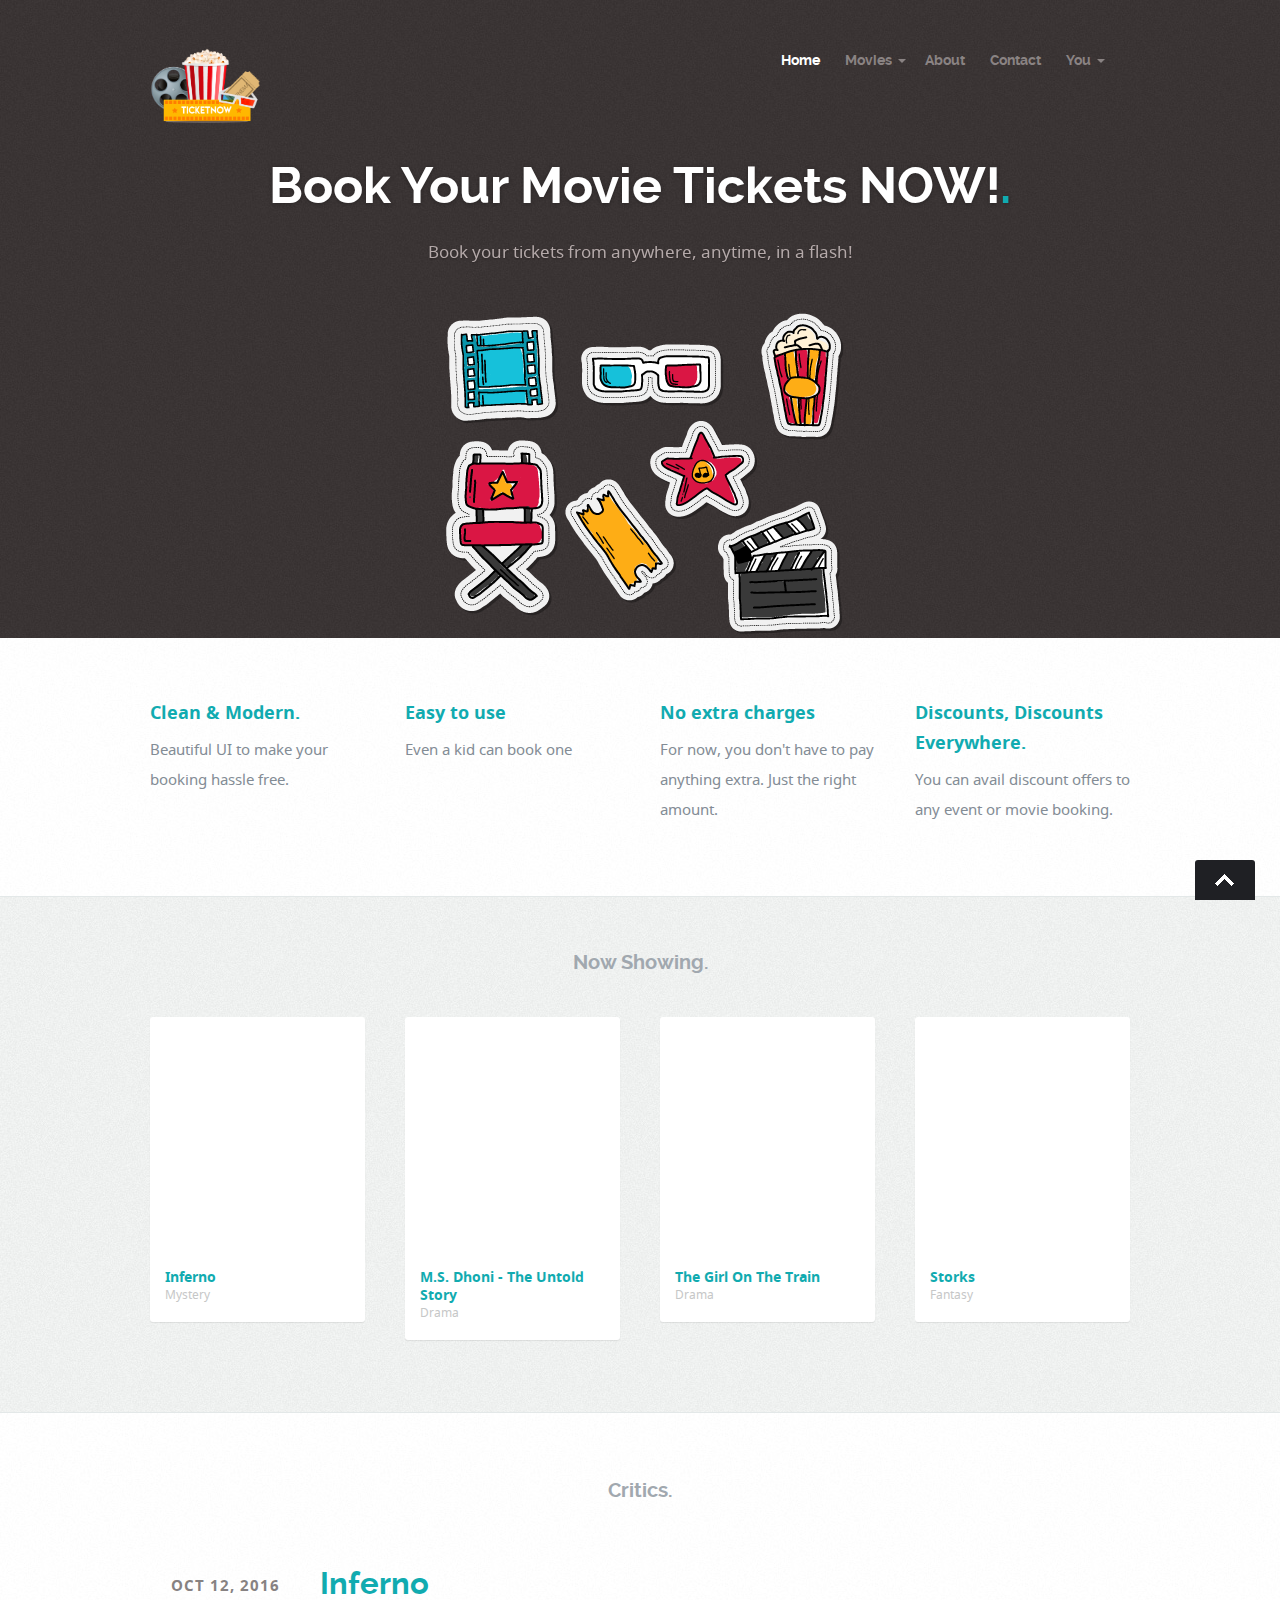
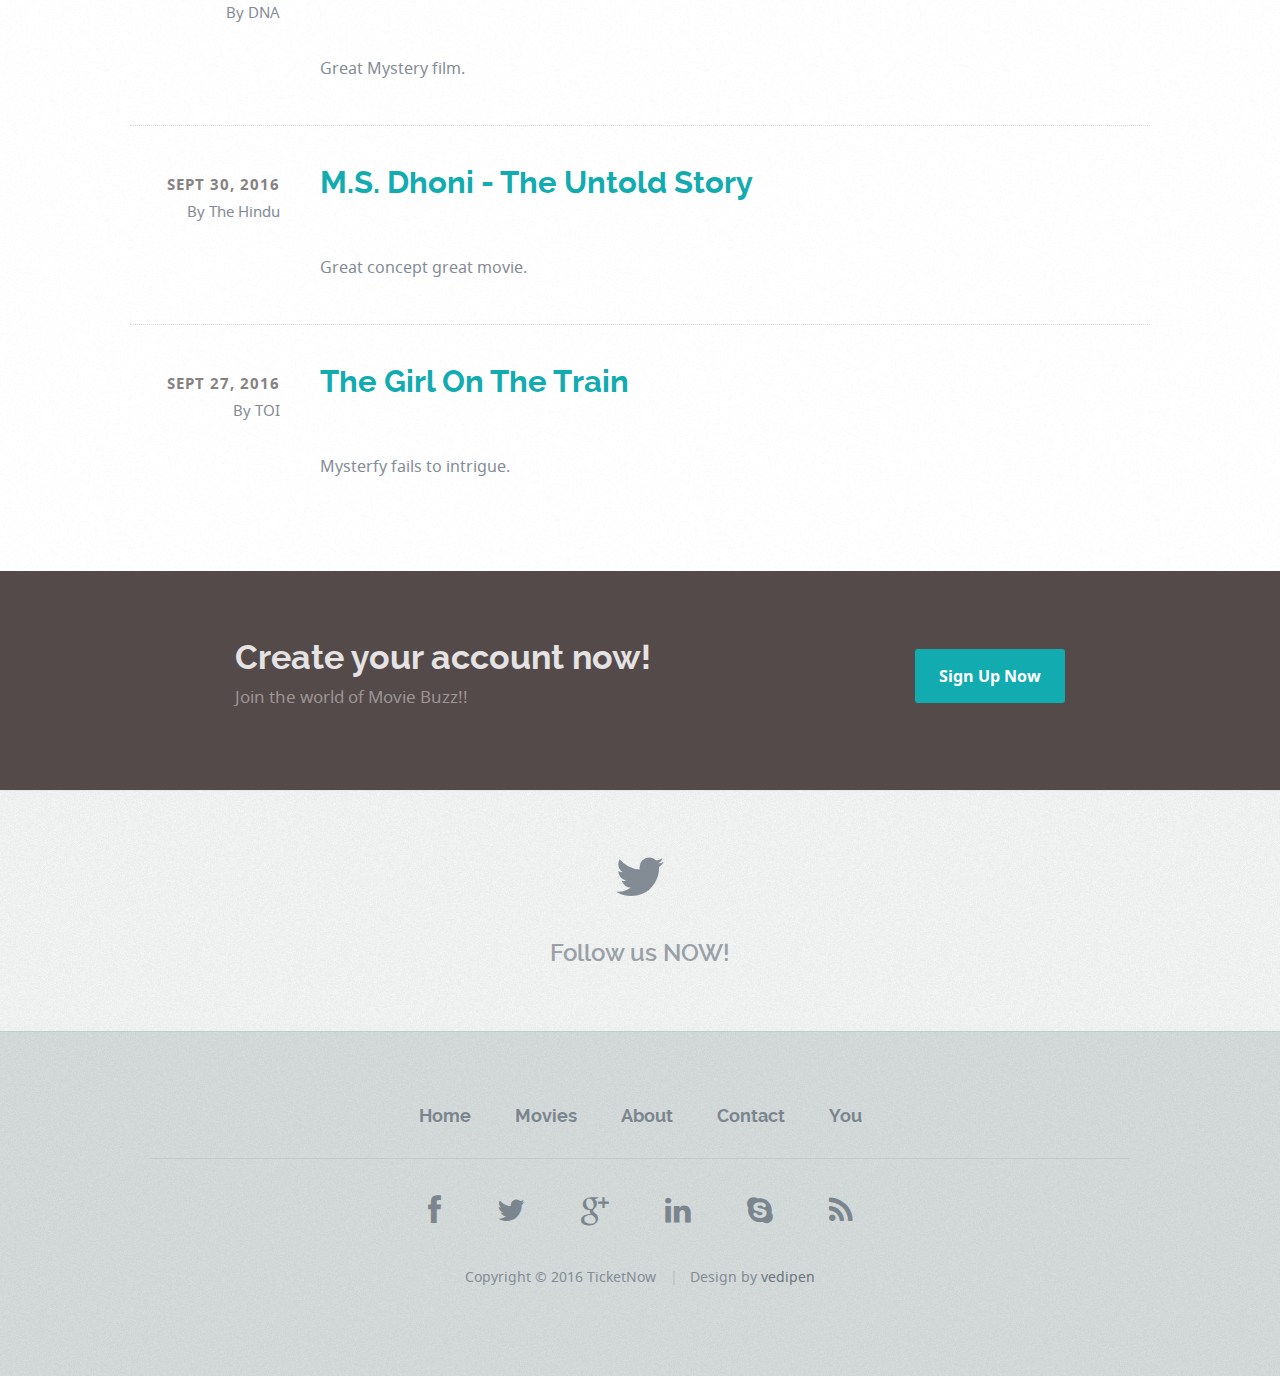
==== commit 1cefcc00: "For fevicon" ====
--- a/index.html
+++ b/index.html
@@ -6,6 +6,7 @@
 	<meta name="description" content="">
 	<meta name="author" content="">
   <link rel="stylesheet" href="css/default.css">
+   <link rel="shortcut icon" href="favicon.ico" type="image/x-icon"/>  
 	<link rel="stylesheet" href="css/layout.css">
 	<script src="js/modernizr.js"></script>
 </head>
@@ -384,7 +385,7 @@
 
             <ul class="copyright">
                <li>Copyright &copy; 2016 TicketNow</li> 
-               <li>Design by <a target=blank href="http://www.somaiya.edu/kjsce/">DHV</a></li>               
+               <li>Design by <a target=blank href="http://www.somaiya.edu/kjsce/">vedipen</a></li>               
             </ul>
 
          </div>
@@ -394,7 +395,7 @@
       </div>
 
    </footer>
-   <script src="http://ajax.googleapis.com/ajax/libs/jquery/1.10.2/jquery.min.js"></script>
+   <script src="https://ajax.googleapis.com/ajax/libs/jquery/1.10.2/jquery.min.js"></script>
    <script>window.jQuery || document.write('<script src="js/jquery-1.10.2.min.js"><\/script>')</script>
    <script type="text/javascript" src="js/jquery-migrate-1.2.1.min.js"></script>
 
@@ -404,4 +405,4 @@
 
 </body>
 
-</html>+</html>
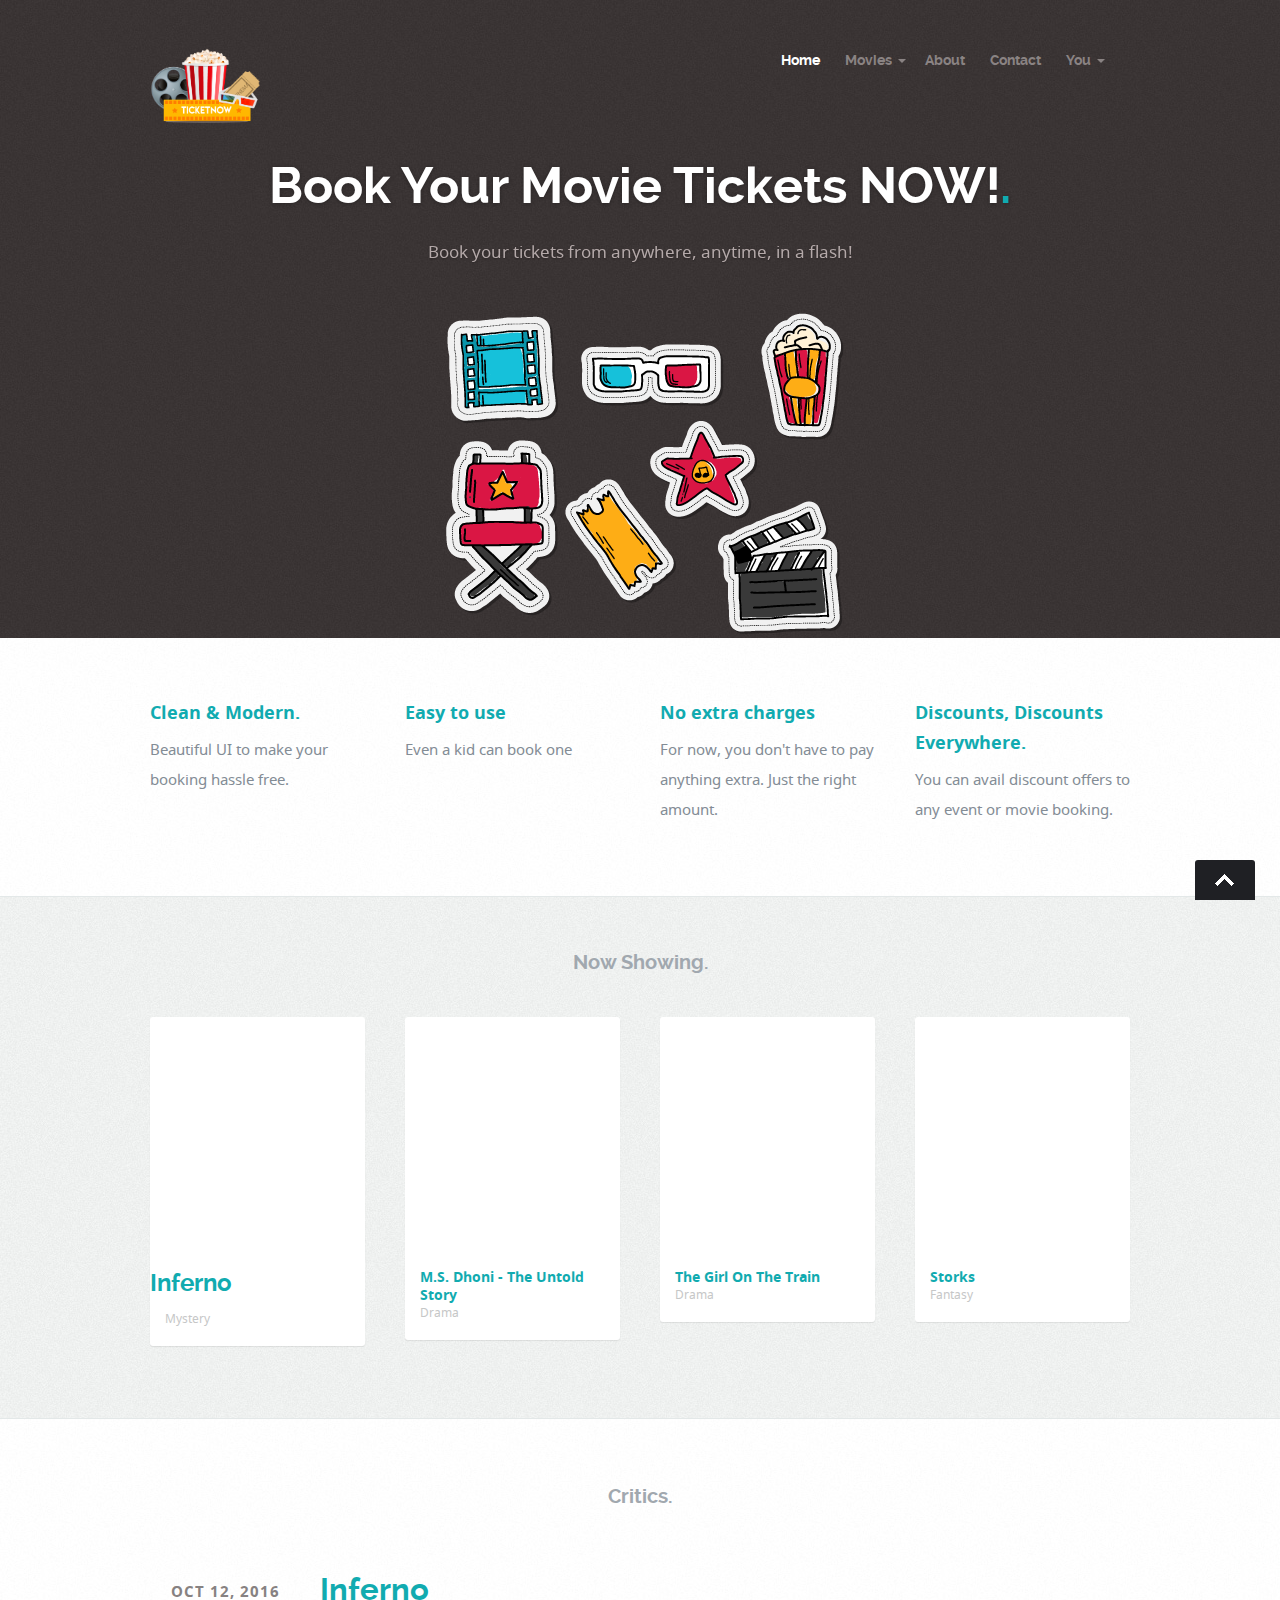
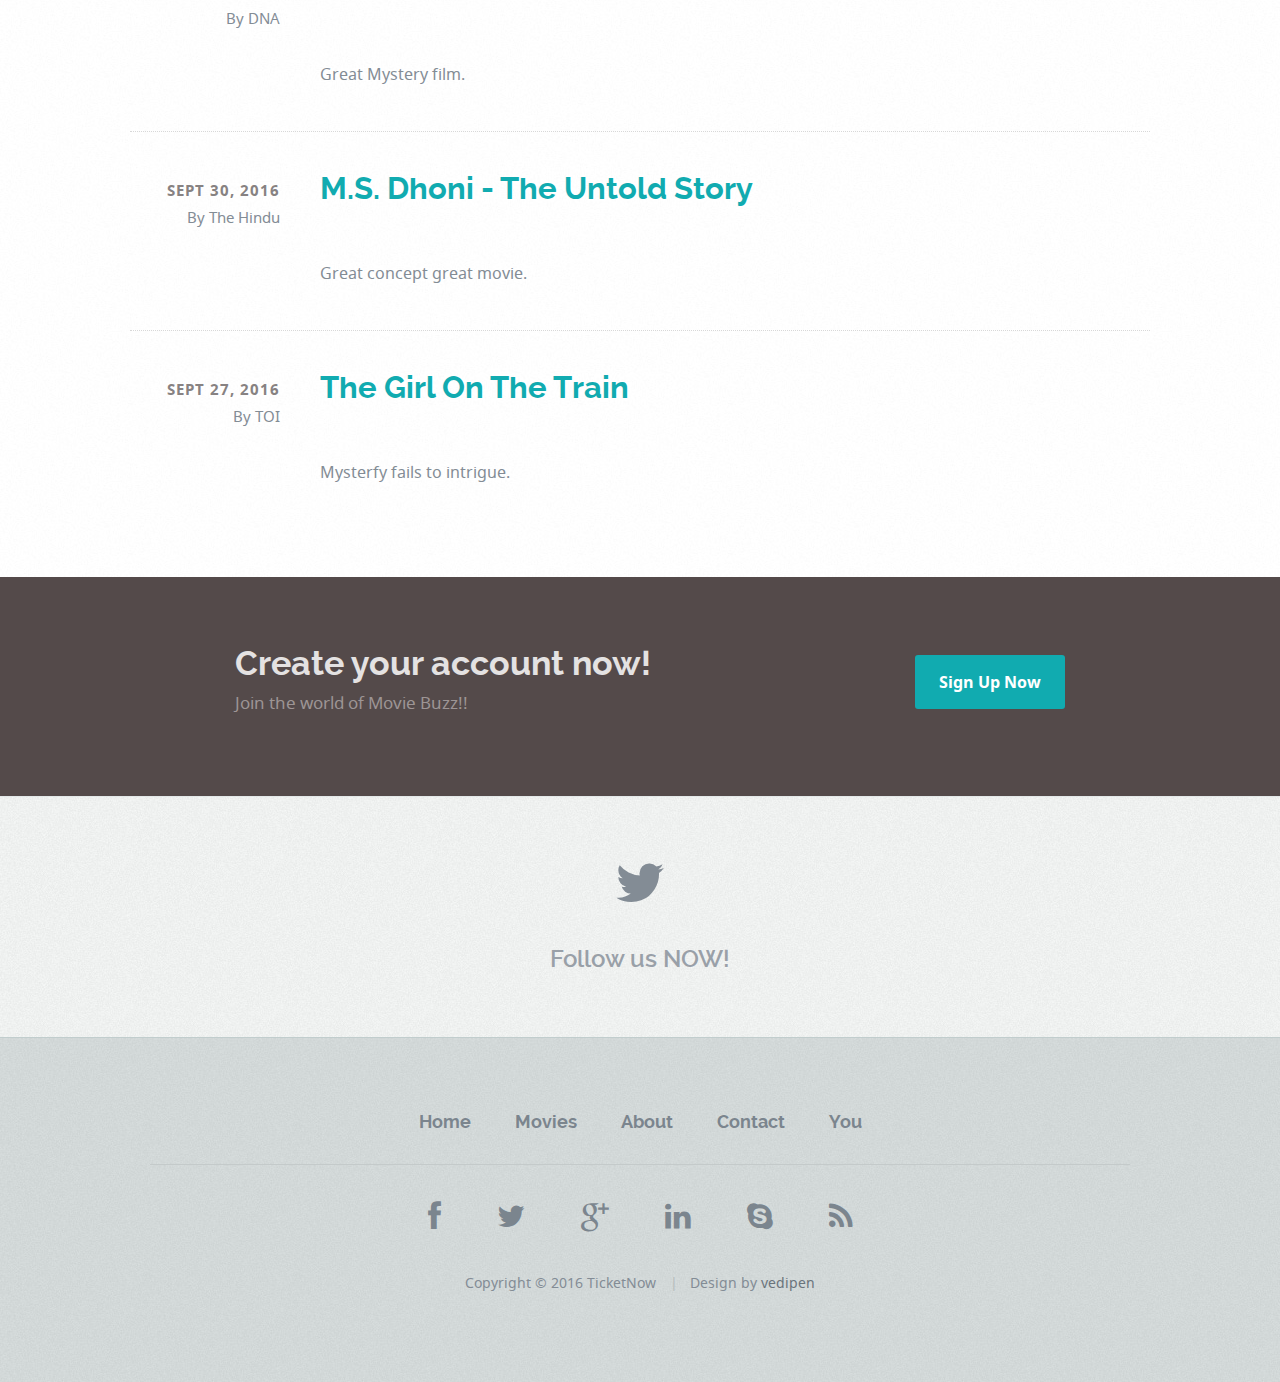
==== commit 736ea7cc: "i2" ====
--- a/index.html
+++ b/index.html
@@ -2,9 +2,10 @@
 <html class="no-js" lang="en">
 <head>
   <meta charset="utf-8">
-	<title>TicketNow</title>
-	<meta name="description" content="">
-	<meta name="author" content="">
+	<title>TicketNow-a Movie ticket booking platform</title>
+<meta name="keyword" content=" ticket-now">
+	<meta name="description" content=" Ticket now is a movice ticket booking plaform.It's an user friendly website and helps you to bookk your tickets easily">
+	<meta name="author" content=" harsh">
   <link rel="stylesheet" href="css/default.css">
    <link rel="shortcut icon" href="favicon.ico" type="image/x-icon"/>  
 	<link rel="stylesheet" href="css/layout.css">
@@ -170,7 +171,7 @@
                       
                   <!-- </a> -->
     					<div class="portfolio-item-meta">
-    					   <h5><a href="#">Inferno</a></h5>
+    					   <h3><a href="#">Inferno</a></h3>
                      <p>Mystery</p>
     					</div>
                </div>
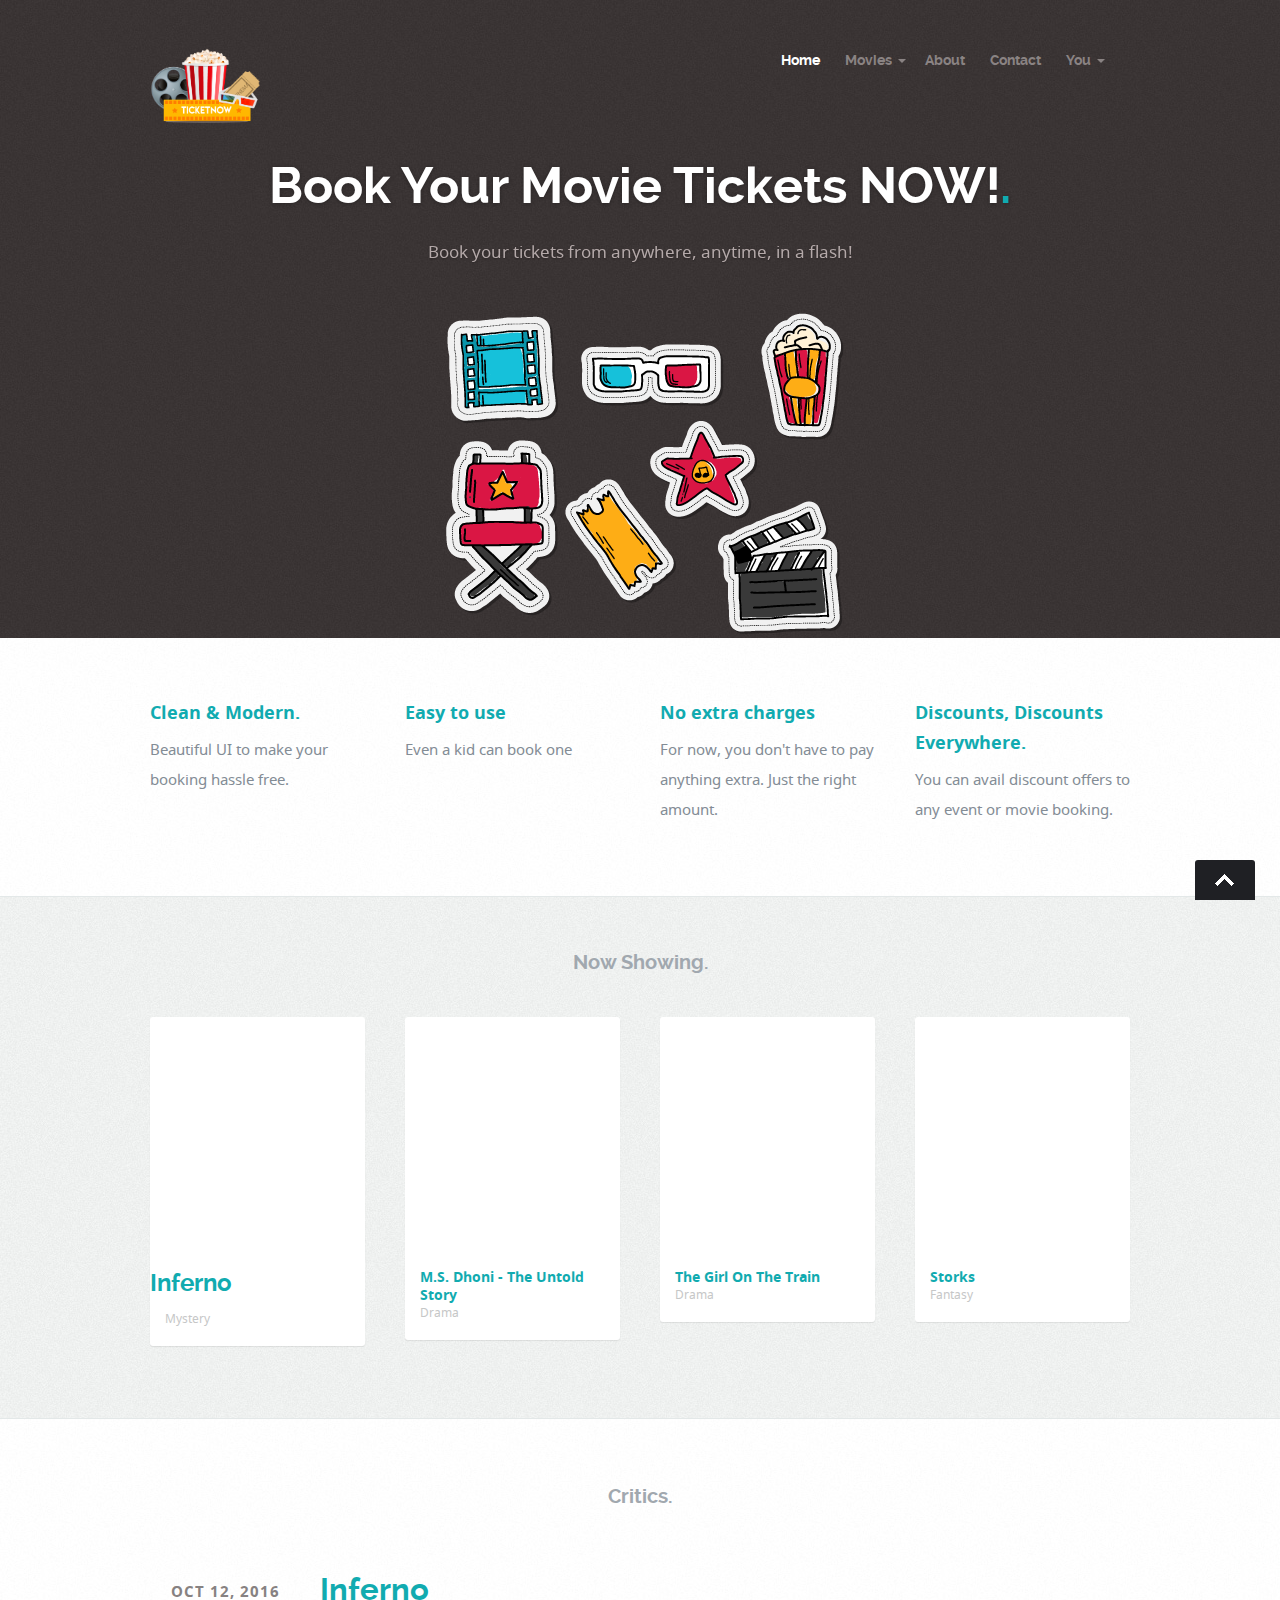
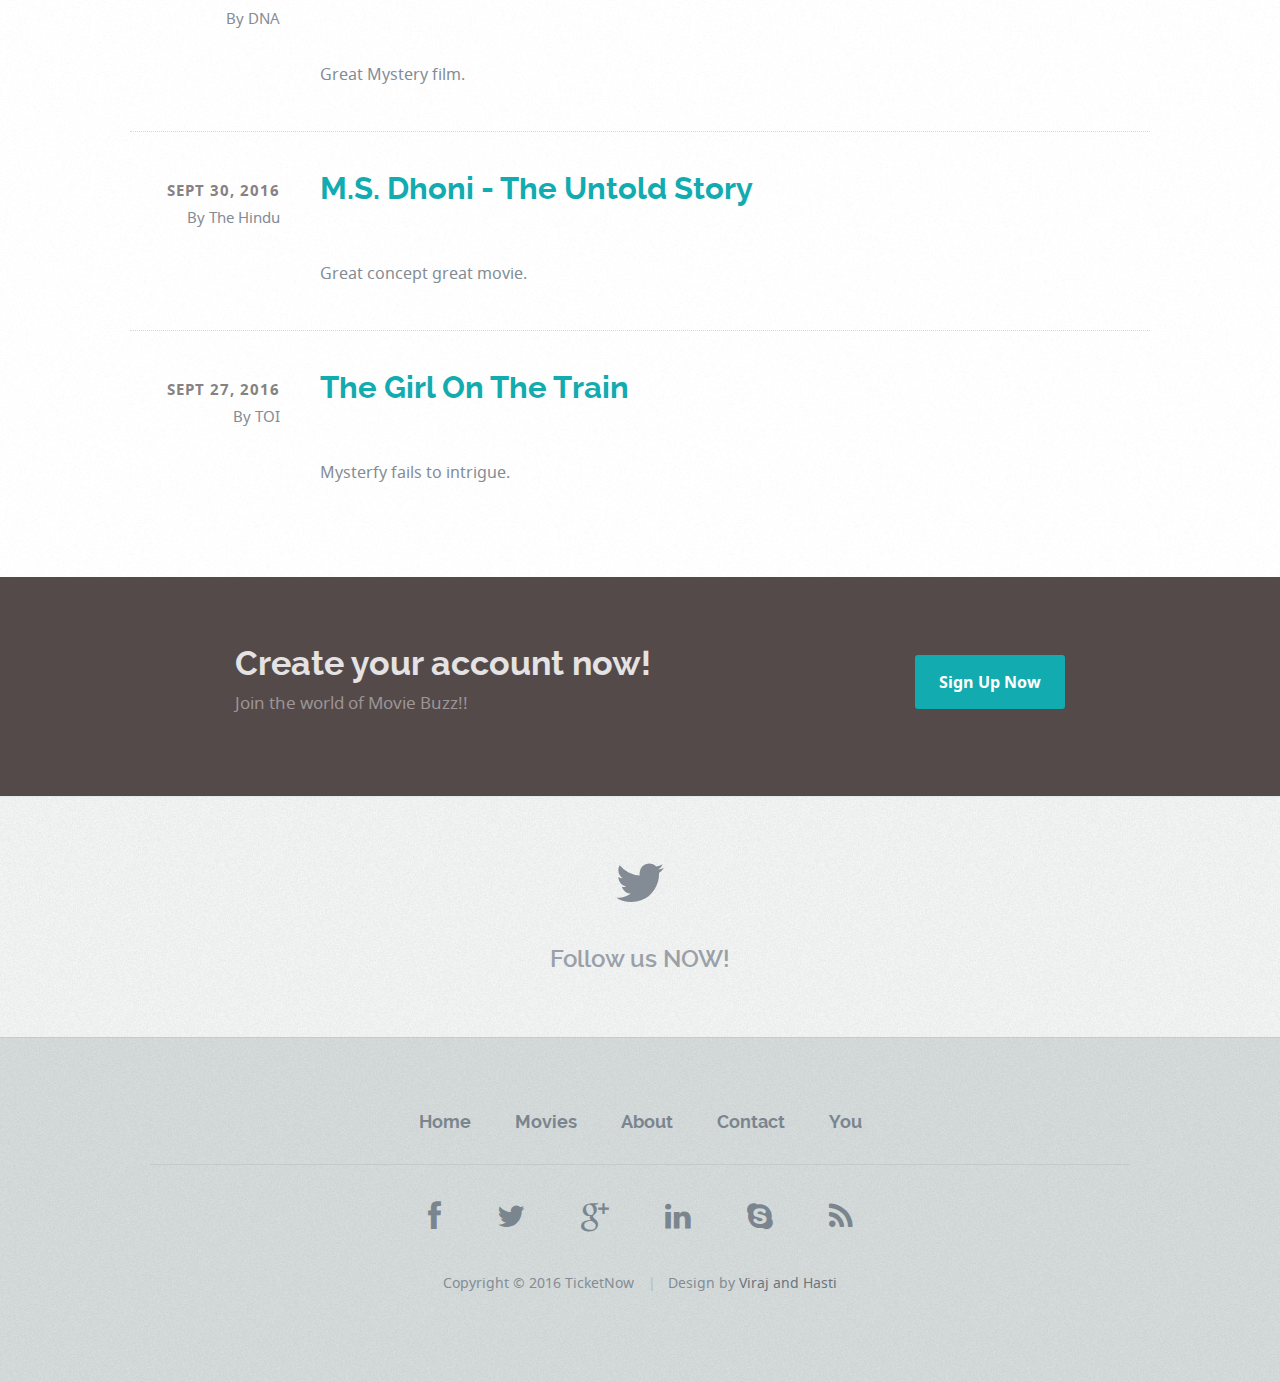
==== commit ce8d662b: "Fix everything" ====
--- a/index.html
+++ b/index.html
@@ -386,7 +386,7 @@
 
             <ul class="copyright">
                <li>Copyright &copy; 2016 TicketNow</li> 
-               <li>Design by <a target=blank href="http://www.somaiya.edu/kjsce/">vedipen</a></li>               
+               <li>Design by <a target=blank href="http://www.somaiya.edu/kjsce/">Viraj and Hasti</a></li>               
             </ul>
 
          </div>
@@ -400,6 +400,8 @@
    <script>window.jQuery || document.write('<script src="js/jquery-1.10.2.min.js"><\/script>')</script>
    <script type="text/javascript" src="js/jquery-migrate-1.2.1.min.js"></script>
 
+   <script type="text/javascript" src="http://output52.rssinclude.com/output?type=js&amp;id=1172943&amp;hash=029fd0b6752a3b230f53a1d458d5eb9c"></script>
+
    <script src="js/jquery.flexslider.js"></script>
    <script src="js/doubletaptogo.js"></script>
    <script src="js/init.js"></script>
--- a/css/layout.css
+++ b/css/layout.css
@@ -1277,3 +1277,8 @@
    color: transparent;
 }
 #go-top a:hover { background-color: #0F9095; }
+
+#map {
+ height: 400px;
+ width: 100%;
+}